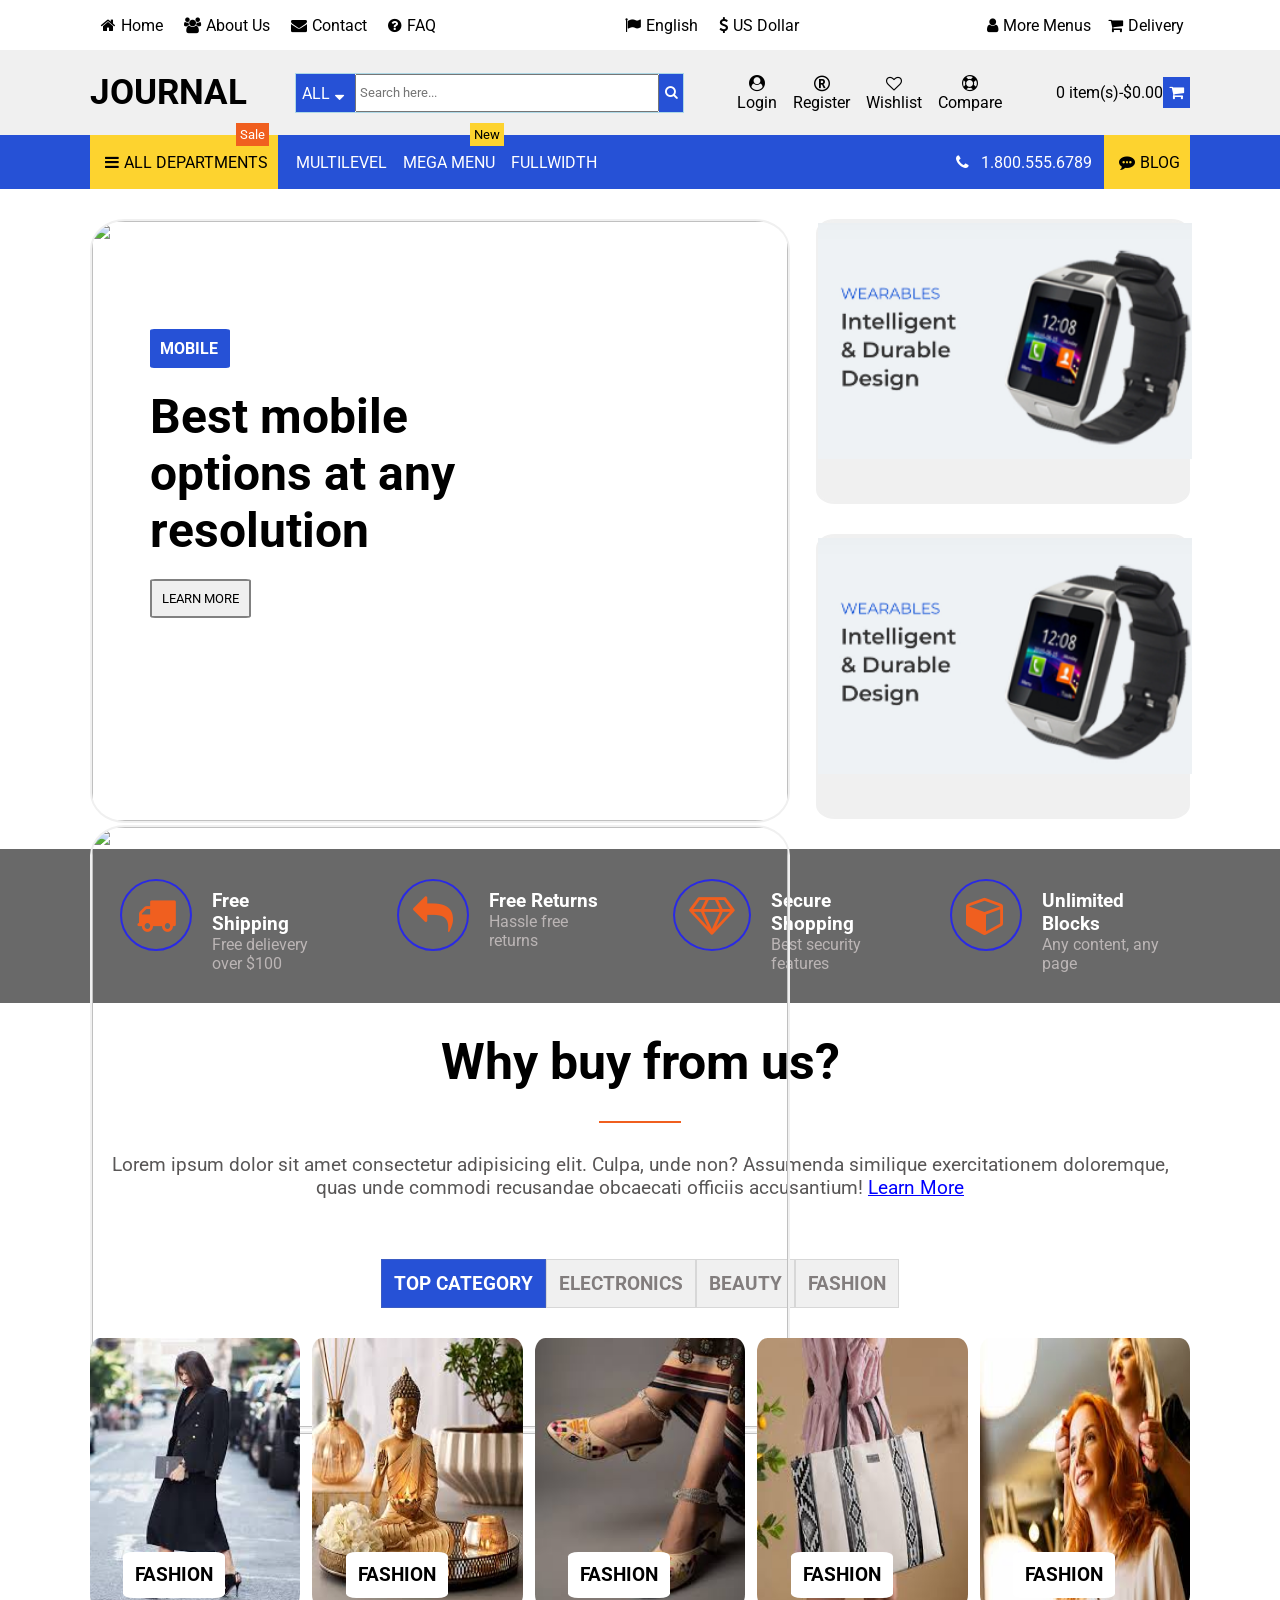
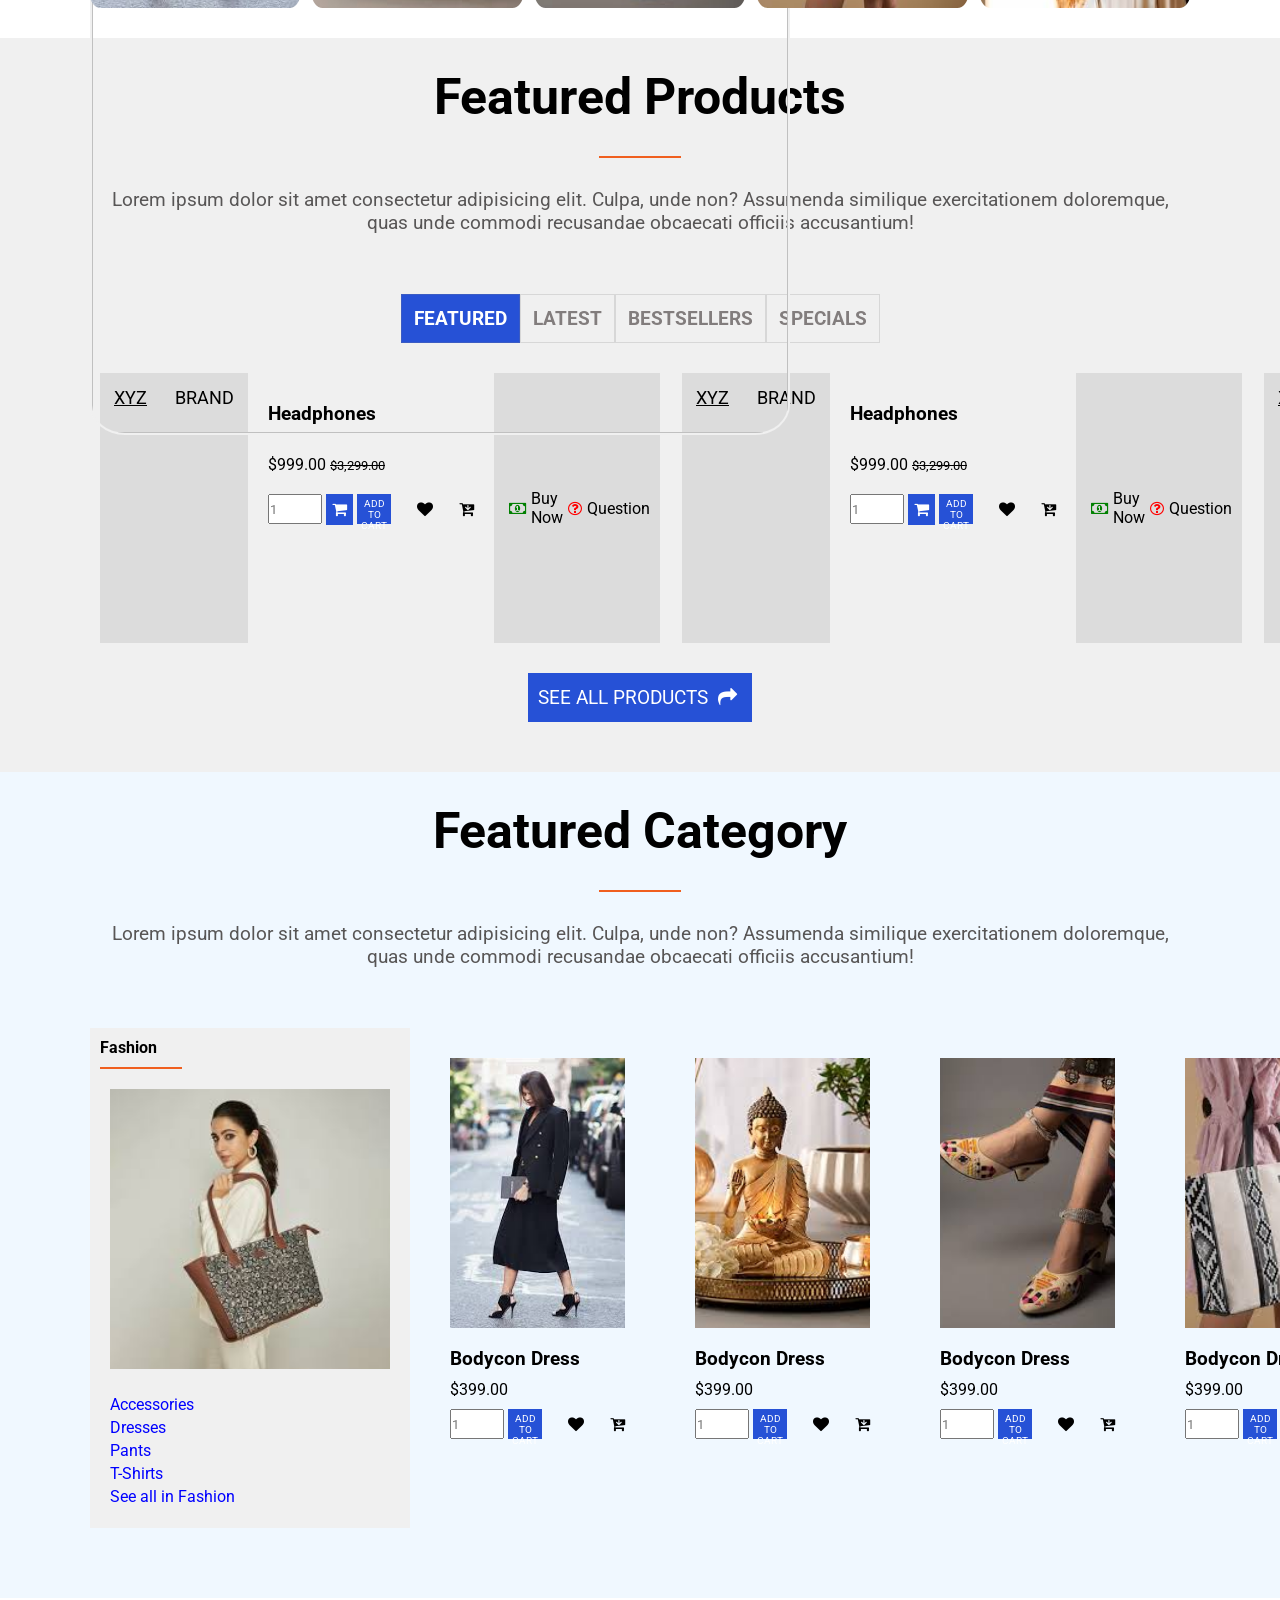
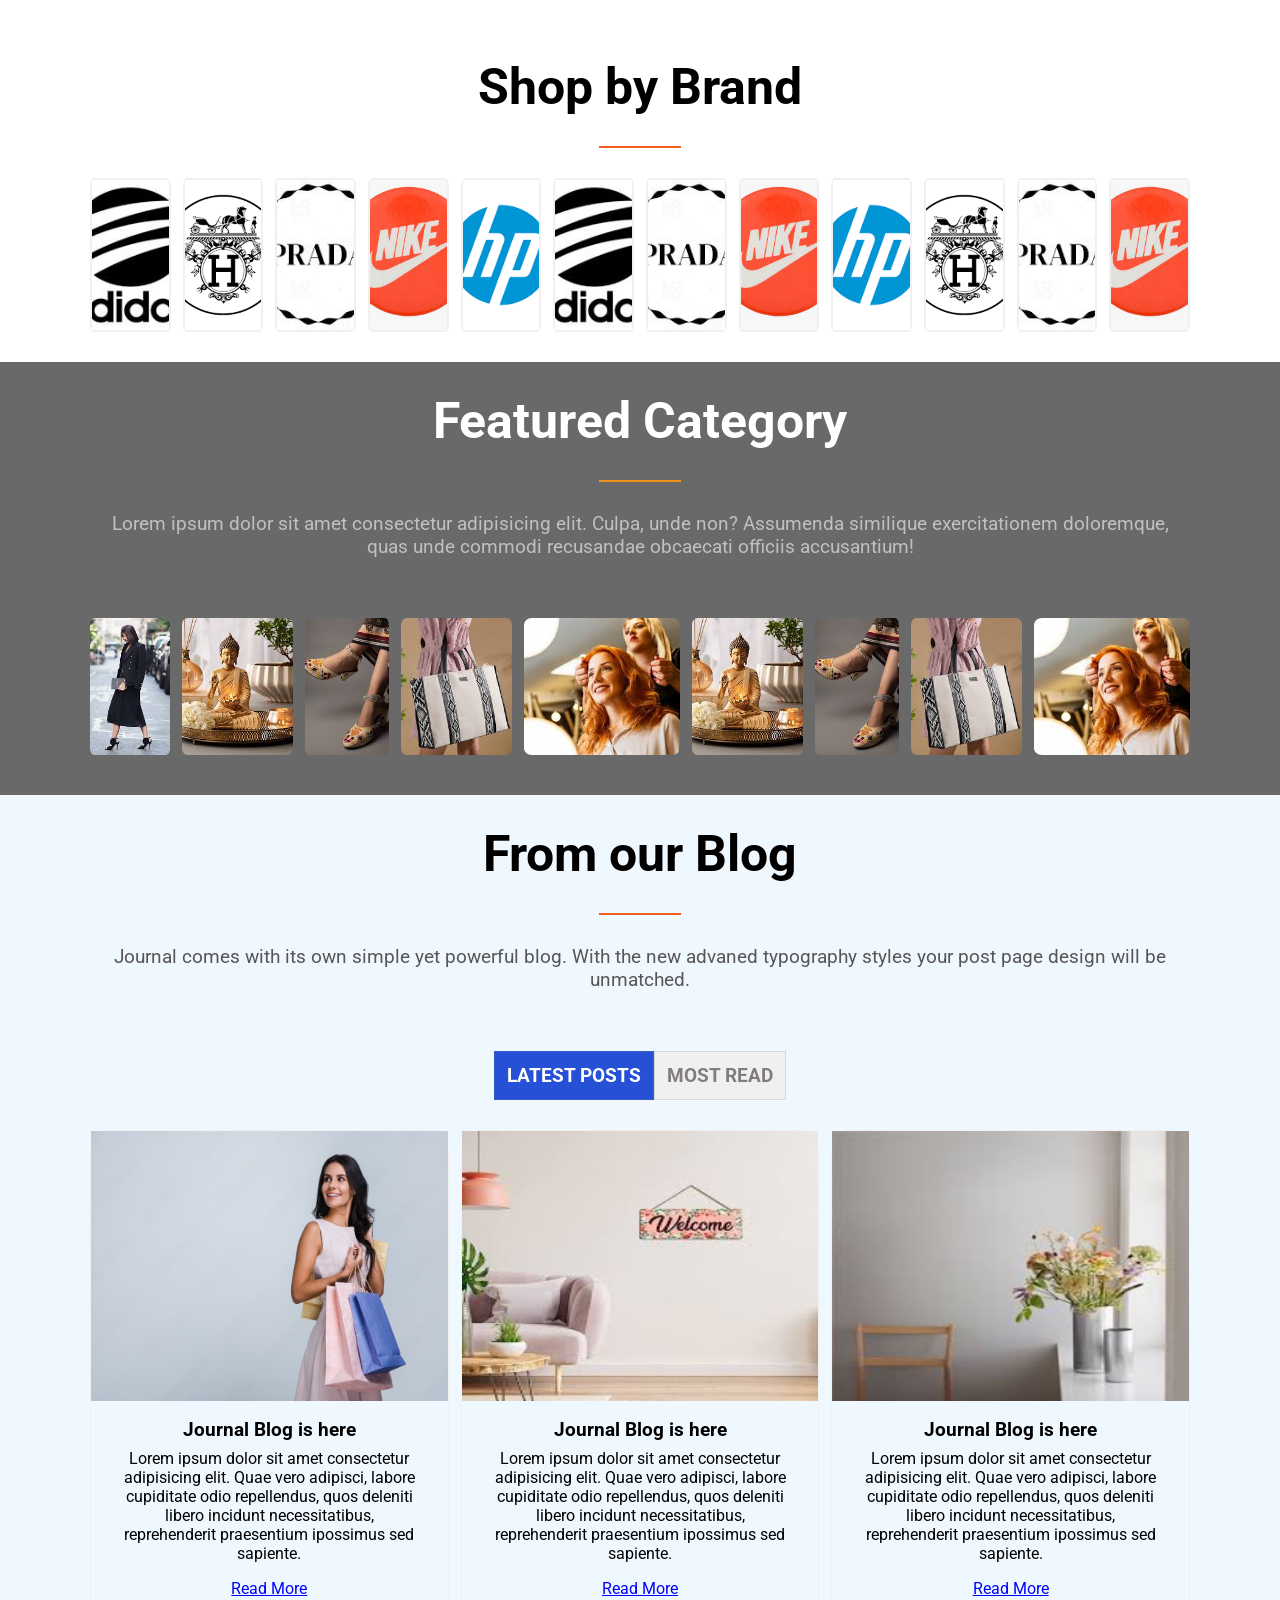
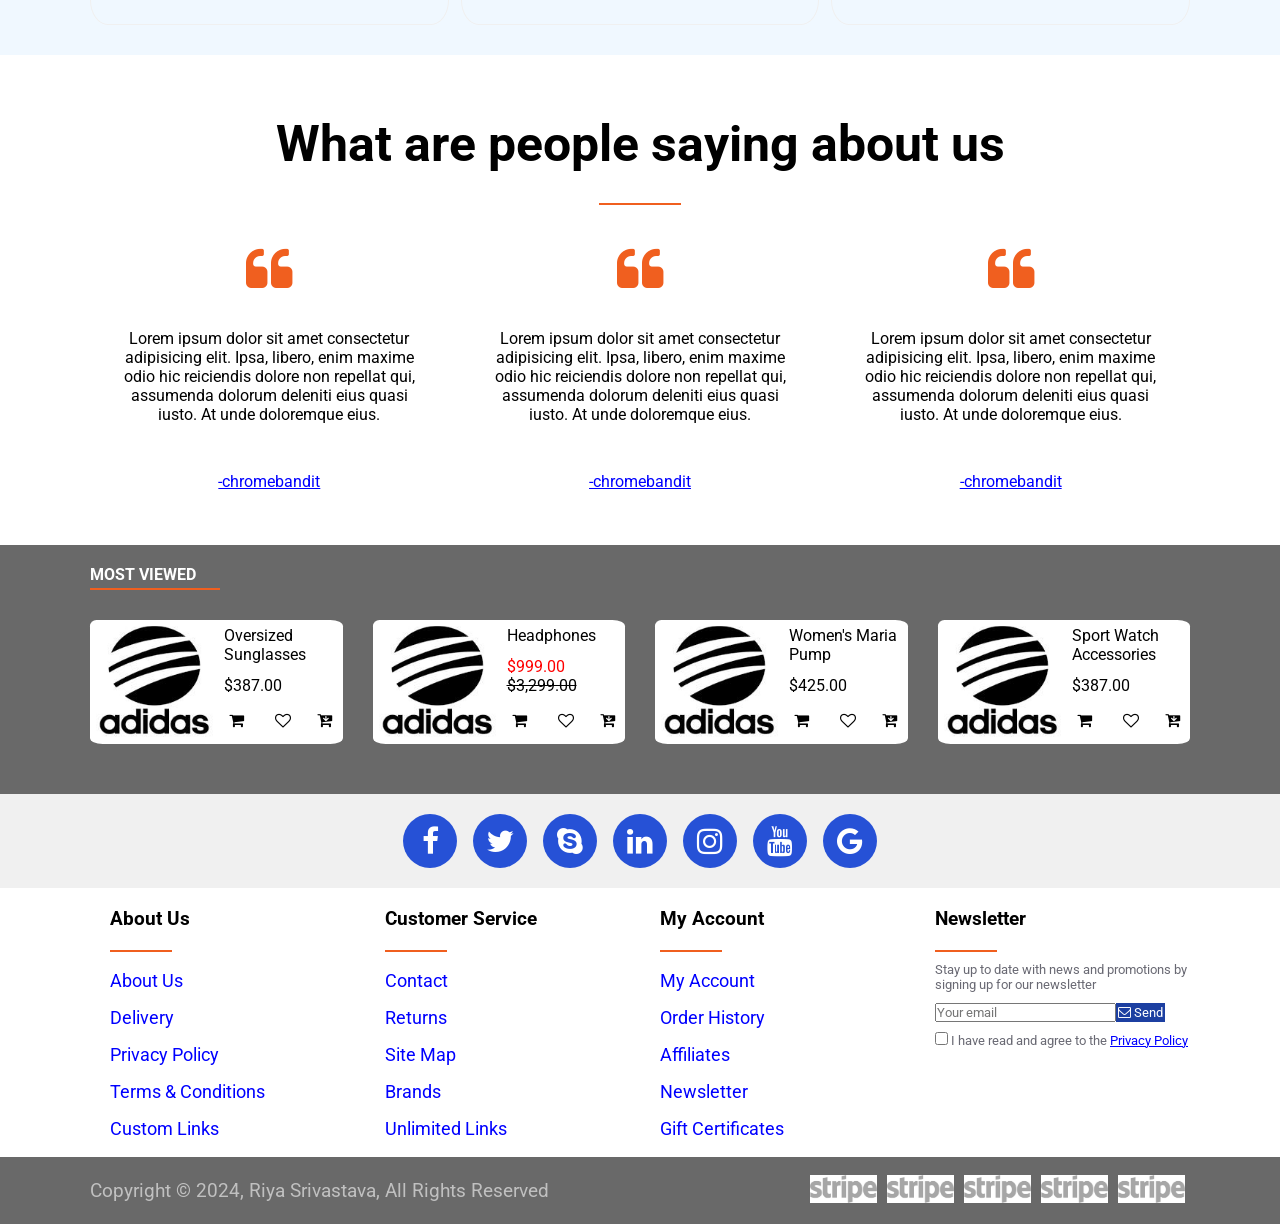
==== Frontend/dashboard/index.html @ 6e6d897d "New Files Added" ====
<!DOCTYPE html>
<html lang="en">

<head>
    <meta charset="UTF-8">
    <meta name="viewport" content="width=device-width, initial-scale=1.0">
    <title>Ecommerce</title>
    <link rel="preconnect" href="https://fonts.googleapis.com">
    <link rel="preconnect" href="https://fonts.gstatic.com" crossorigin>
    <link
        href="https://fonts.googleapis.com/css2?family=Roboto:ital,wght@0,100;0,300;0,400;0,500;0,700;0,900;1,100;1,300;1,400;1,500;1,700;1,900&display=swap"
        rel="stylesheet">
    <link rel="stylesheet" href="./style.css">
    <link rel="stylesheet" href="https://cdnjs.cloudflare.com/ajax/libs/font-awesome/4.7.0/css/font-awesome.min.css">
    <!-- Styling Slick CDN  -->
    <link rel="stylesheet" href="https://cdnjs.cloudflare.com/ajax/libs/slick-carousel/1.9.0/slick-theme.min.css"
        integrity="sha512-17EgCFERpgZKcm0j0fEq1YCJuyAWdz9KUtv1EjVuaOz8pDnh/0nZxmU6BBXwaaxqoi9PQXnRWqlcDB027hgv9A=="
        crossorigin="anonymous" referrerpolicy="no-referrer" />
    <link rel="stylesheet" href="https://cdnjs.cloudflare.com/ajax/libs/slick-carousel/1.9.0/slick.min.css"
        integrity="sha512-yHknP1/AwR+yx26cB1y0cjvQUMvEa2PFzt1c9LlS4pRQ5NOTZFWbhBig+X9G9eYW/8m0/4OXNx8pxJ6z57x0dw=="
        crossorigin="anonymous" referrerpolicy="no-referrer" />
    <!-- jquery CDN FOR SLICK  -->
    <script src="https://ajax.googleapis.com/ajax/libs/jquery/3.7.1/jquery.min.js"></script>
    <script src="https://cdnjs.cloudflare.com/ajax/libs/slick-carousel/1.9.0/slick.min.js"
        integrity="sha512-HGOnQO9+SP1V92SrtZfjqxxtLmVzqZpjFFekvzZVWoiASSQgSr4cw9Kqd2+l8Llp4Gm0G8GIFJ4ddwZilcdb8A=="
        crossorigin="anonymous" referrerpolicy="no-referrer"></script>
</head>

<body>
    <header>
        <div class="top-head">
            <div class="wrapper">
                <div class="alltopHead">
                    <div class="div-setbetween">
                        <div class="hamburger"><i class="fa fa-bars"></i></div>
                        <ul>
                            <li><a href="">
                                    <div class="top-icon"><i class="fa fa-home icon-gap"></i></div>
                                    <div class="text-hide">Home</div>
                                </a>
                            </li>
                            <li>
                                <a href="">
                                    <div class="top-icon"><i class="fa fa-group icon-gap"></i></div>
                                    <div class="text-hide">About Us</div>
                                </a>
                            </li>
                            <li>
                                <a href="">
                                    <div class="top-icon">
                                        <i class="fa fa-envelope icon-gap"></i>
                                    </div>
                                    <div class="text-hide">Contact</div>
                                </a>
                            </li>
                            <li><a href="">
                                    <div class="top-icon"><i class="fa fa-question-circle icon-gap"></i></div>
                                    <div class="text-hide">FAQ</div>
                                </a></li>
                        </ul>
                    </div>
                    <div class="div-setbetween">
                        <ul>
                            <li><i class="fa fa-flag icon-gap"></i>English</li>
                            <li><i class="fa fa-dollar icon-gap"></i>US Dollar</li>
                        </ul>
                    </div>
                    <div class="div-setbetween">
                        <ul>
                            <li>
                               <a href="">
                                <div class="top-icon"><i class="fa fa-user icon-gap"></i></div>
                                <div class="text-hide">More Menus</div>
                               </a>
                            <li>
                               <a href="">
                                <div class="top-icon"><i class="fa fa-shopping-cart icon-gap"></i></div>
                                <div class="text-hide">Delivery</div>
                               </a>
                            </li>
                        </ul>
                        <div class="hamburger"><i class="fa fa-bars"></i></div>
                    </div>
                </div>
            </div>
        </div>
        <div class="mid-head">
            <div class="wrapper">
                <div class="allmidHead">

                    <div class="div-setbetween">
                        <h1>JOURNAL</h1>
                    </div>
                    <div class=" div-setbetween">
                        <div class="search-bar">
                            <span class="bg-primary in-button">ALL<i class="fa fa-sort-down icon-gap"></i></span>
                            <input type="text" placeholder=" Search here...">
                            <button class="bg-primary in-button"><i class="fa fa-search"></i></button>
                        </div>
                    </div>
                    <div class="div-setbetween">
                        <!-- <div class="hamburger"><i class="fa fa-bars"></i> MENUS</div> -->
                        <ul>
                            <li>
                                <div><i class="fa fa-user-circle"></i></div>
                                <div class="text-hide">Login</div>
                            </li>
                            <li>
                                <div><i class="fa fa-registered"></i></div>
                                <div class="text-hide">Register</div>
                            </li>
                            <li>
                                <div><i class="fa fa-heart-o"></i></div>
                                <div class="text-hide">Wishlist</div>
                            </li>
                            <li>
                                <div><i class="fa fa-life-bouy"></i></div>
                                <div class="text-hide">Compare</div>
                            </li>
                        </ul>
                    </div>
                    <div class="div-setbetween">
                        <div class="zero-item">0 item(s)-$0.00</div>
                        <div class="bg-primary"><i class="fa fa-shopping-cart"></i></div>
                    </div>
                </div>
            </div>
        </div>

        <div class="bottom-head">
            <div class="wrapper">
                <div class="allbottomHead">
                    <div class="div-setbetween">
                        <div class="bg-secondary">
                            <span id="department"></span>
                            <i class="fa fa-bars icon-gap"></i> 
                           <div class="text-hide"> ALL DEPARTMENTS</div>

                        </div>
                        <div class="menu-items">
                            <ul>
                                <li class="nav-hide">MULTILEVEL</li>
                                <li class="nav-hide" style="position: relative;">MEGA MENU
                                    <span id="new"></span>
                                </li>
                                <li class="nav-hide">FULLWIDTH</li>
                            </ul>
                        </div>
                    </div>
                    <div class="div-setbetween">
                        <div class="menu-items">
                            <i class="fa fa-phone menu-items"></i>
                            <div class="text-hide" style="color: white;">1.800.555.6789</div>
                        </div>
                        <div class="bg-secondary">
                            <i class="fa fa-commenting icon-gap"></i>
                            <div class="text-hide">BLOG</div>
                        </div>
                    </div>
                </div>

            </div>
        </div>
    </header>

    <!-- HERO SECTION  -->

    <section class="hero-section">
        <div class="wrapper">
            <div class="carousel-part">
                <div class="left-carousel hero-slide">
                    <div class="left-carousel-image"><img src="https://images.pexels.com/photos/316466/pexels-photo-316466.jpeg?auto=compress&cs=tinysrgb&w=1260&h=750&dpr=1" alt="" style="object-position: right;"></div>
                    <div class="left-carousel-image"><img src="https://images.pexels.com/photos/1109543/pexels-photo-1109543.jpeg?auto=compress&cs=tinysrgb&w=1260&h=750&dpr=1" alt=""></div>
                    <div class="left-carousel-image"><img src="https://images.pexels.com/photos/788946/pexels-photo-788946.jpeg?auto=compress&cs=tinysrgb&w=600" alt=""></div>
                  
                </div>
                <div class="wrap-text">
                    <h4>MOBILE</h4>
                    <p>Best mobile options at any resolution</p>
                    <button>LEARN MORE</button>
                </div>
                
                <div class="right">
                    <div class="right-image">
                        <div class="watch"><img src="./images/pic2.png" alt=""></div>
                    </div>
                    <div class="right-image">
                        <div class="watch"><img src="./images/pic2.png" alt=""></div>
                    </div>
                </div>
            </div>
        </div>
    </section>

    <!-- DIVIDER -->
    <section class="hero-divider" style=" background-color: rgb(105, 105, 105);">
        <div class="wrapper">
            <div class="divider-1">
                <div class="d1-items">
                    <div class="d1-logo"><i class="fa fa-truck"></i></div>
                    <div class="d1-text">
                        <p><b>Free Shipping</b></p>
                        <p style="color: rgb(187, 181, 181);">Free delievery over $100</p>
                    </div>
                </div>
                <div class="d1-items">
                    <div class="d1-logo"><i class="fa fa-mail-reply"></i></div>
                    <div class="d1-text">
                        <p><b>Free Returns</b></p>
                        <p style="color: rgb(187, 181, 181);">Hassle free returns</p>
                    </div>
                </div>
                <div class="d1-items">
                    <div class="d1-logo"><i class='fa fa-diamond'></i></div>
                    <div class="d1-text">
                        <p><b>Secure Shopping</b></p>
                        <p style="color: rgb(187, 181, 181);">Best security features</p>
                    </div>
                </div>
                <div class="d1-items">
                    <div class="d1-logo"><i class="fa fa-cube"></i></div>
                    <div class="d1-text">
                        <p><b>Unlimited Blocks</b></p>
                        <p style="color: rgb(187, 181, 181);">Any content, any page</p>
                    </div>
                </div>
            </div>
        </div>
    </section>

    <!-- Third Page -->

    <section>
        <div class="wrapper">
            <div class="third-page">
                <div class="ecom-heading">
                    <h1>Why buy from us?</h1>
                    <hr>
                    <p>Lorem ipsum dolor sit amet consectetur adipisicing elit. Culpa, unde non? Assumenda similique
                        exercitationem doloremque, quas unde commodi recusandae obcaecati officiis accusantium! <a
                            href="">Learn More</a></p>
                </div>

                <div class="items">
                    <div class="bg-primary categories-items">TOP CATEGORY</div>
                    <div class="categories-items">ELECTRONICS</div>
                    <div class="categories-items">BEAUTY</div>
                    <div class="categories-items">FASHION</div>
                </div>

                <div class="slick">
                    <div class="slick-items slider" style="position: relative;">
                        <div class="one" style="position: relative;"><img src="./images/fashion.jpeg" alt="">
                            <span class="slick-tag">
                                <h3>FASHION</h3>
                            </span>
                        </div>
                        <div class="one"><img src="./images/homedecor.jpeg" alt="">
                            <span class="slick-tag">
                                <h3>FASHION</h3>
                            </span>
                        </div>
                        <div class="one"><img src="./images/footwear.jpeg" alt="">
                            <span class="slick-tag">
                                <h3>FASHION</h3>
                            </span>
                        </div>
                        <div class="one"><img src="./images/bags.jpeg" alt="">
                            <span class="slick-tag">
                                <h3>FASHION</h3>
                            </span>
                        </div>
                        <div class="one"><img src="./images/beauty.jpeg" alt="">
                            <span class="slick-tag">
                                <h3>FASHION</h3>
                            </span>
                        </div>
                    </div>

                </div>
            </div>
        </div>
    </section>

    <!-- Fourth Page  -->
    <section class="bg-navigator">
        <div class="wrapper">
            <div class="fourth-page">
                <div class="ecom-heading">
                    <h1>Featured Products</h1>
                    <hr>
                    <p>Lorem ipsum dolor sit amet consectetur adipisicing elit. Culpa, unde non? Assumenda similique
                        exercitationem doloremque, quas unde commodi recusandae obcaecati officiis accusantium!</p>
                </div>
                <div class="items">
                    <div class="bg-primary categories-items">FEATURED</div>
                    <div class="categories-items">LATEST</div>
                    <div class="categories-items">BESTSELLERS</div>
                    <div class="categories-items">SPECIALS</div>
                </div>

                <div class="slick">
                    <div class="slick-items slider">
                        <div class="slick-container">
                            <div class="one">
                                <span id="labels"></span>
                                <span id="hot"></span>
                                <img src="./images/fashion.jpeg" alt="">
                            </div>

                            <div class="p-name">
                                <p style="text-decoration: underline;">XYZ</p>
                                <p>BRAND</p>
                            </div>

                            <div class="p-price">
                                <h3>Headphones</h3>
                                <p>$999.00 <del style="font-size: small;">$3,299.00</del></p>
                                <div class="cart" style="display: flex;">
                                    <div class="add">
                                        <input type="number" placeholder="1">
                                        <div class="hamburger-cart"><i style="color: white;" class="fa fa-shopping-cart"></i></div>
                                        <button>ADD TO CART</button>
                                    </div>
                                    <div class="wishlist">
                                        <a href=""><i class="fa fa-heart icon-gap-2"></i></a>
                                        <a href=""><i class="fa fa-cart-arrow-down"></i></a>
                                    </div>

                                </div>
                            </div>

                            <div class="p-buy">
                                <div class="buy-now"><i style="color: green;" class="fa fa-money icon-gap"></i>
                                    <div class="content-hide">Buy Now</div>
                                </div>
                                <div class="ques" style="display: flex; align-items: center;">
                                    <div class="icon-text"><i style="color: red;"
                                        class="fa fa-question-circle-o icon-gap"></i></div>
                                    <div class="content-hide">Question</div>
                                </div>
                            </div>

                        </div>

                        <div class="slick-container">
                            <div class="one">
                                <span id="labels"></span>
                                <span id="hot"></span>
                                <img src="./images/homedecor.jpeg" alt="">
                            </div>

                            <div class="p-name">
                                <p style="text-decoration: underline;">XYZ</p>
                                <p>BRAND</p>
                            </div>

                            <div class="p-price">
                                <h3>Headphones</h3>
                                <p>$999.00 <del style="font-size: small;">$3,299.00</del></p>
                                <div class="cart" style="display: flex;">
                                    <div class="add">
                                        <input type="number" placeholder="1">
                                        <div class="hamburger-cart"><i style="color: white;" class="fa fa-shopping-cart"></i></div>
                                        <button>ADD TO CART</button>
                                    </div>
                                    <div class="wishlist" style="display: flex;">
                                        <a href=""><i class="fa fa-heart icon-gap-2"></i></a>
                                        <a href=""><i class="fa fa-cart-arrow-down"></i></a>
                                    </div>

                                </div>
                            </div>

                            <div class="p-buy">
                                <div class="buy-now"><i style="color: green;" class="fa fa-money icon-gap"></i>
                                    <div class="content-hide">Buy Now</div>                                
                                </div>
                                <div class="ques"><i style="color: red;"
                                        class="fa fa-question-circle-o icon-gap"></i>
                                    <div class="content-hide">Question</div>
                                    </div>
                            </div>

                        </div>
                        <div class="slick-container">
                            <div class="one">
                                <span id="labels"></span>
                                <span id="hot"></span>
                                <img src="./images/footwear.jpeg" alt="">

                            </div>

                            <div class="p-name">
                                <p style="text-decoration: underline;">XYZ</p>
                                <p>BRAND</p>
                            </div>

                            <div class="p-price">
                                <h3>Headphones</h3>
                                <p>$999.00 <del style="font-size: small;">$3,299.00</del></p>
                                <div class="cart" style="display: flex;">
                                    <div class="add">
                                        <input type="number" placeholder="1">
                                        <div class="hamburger-cart"><i style="color: white;" class="fa fa-shopping-cart"></i></div>
                                        <button>ADD TO CART</button>
                                    </div>
                                    <div class="wishlist" style="display: flex;">
                                        <a href=""><i class="fa fa-heart icon-gap-2"></i></a>
                                        <a href=""><i class="fa fa-cart-arrow-down"></i></a>
                                    </div>

                                </div>
                            </div>

                            <div class="p-buy">
                                <div class="buy-now"><i style="color: green;" class="fa fa-money icon-gap"></i>
                                    <div class="content-hide">Buy Now</div>
                                </div>
                                <div class="ques"><i style="color: red;" class="fa fa-question-circle-o icon-gap"></i>
                                <div class="content-hide">Question</div>
                                </div>
                            </div>
                        </div>
                        <div class="slick-container">
                            <div class="one">
                                <span id="labels"></span>
                                <span id="hot"></span>
                                <img src="./images/bags.jpeg" alt="">

                            </div>

                            <div class="p-name">
                                <p style="text-decoration: underline;">XYZ</p>
                                <p>BRAND</p>
                            </div>

                            <div class="p-price">
                                <h3>Headphones</h3>
                                <p>$999.00 <del style="font-size: small;">$3,299.00</del></p>
                                <div class="cart" style="display: flex;">
                                    <div class="add">
                                        <input type="number" placeholder="1">
                                        <div class="hamburger-cart"><i style="color: white;" class="fa fa-shopping-cart"></i></div>
                                        <button>ADD TO CART</button>
                                    </div>
                                    <div class="wishlist" style="display: flex;">
                                        <a href=""><i class="fa fa-heart icon-gap-2"></i></a>
                                        <a href=""><i class="fa fa-cart-arrow-down"></i></a>
                                    </div>

                                </div>
                            </div>

                            <div class="p-buy">
                                <div class="buy-now"><i style="color: green;" class="fa fa-money icon-gap"></i>
                                    <div class="content-hide">Buy Now</div>
                                </div>
                                <div class="ques"><i style="color: red;"
                                        class="fa fa-question-circle-o icon-gap"></i>
                                    <div class="content-hide">Question</div>
                                    </div>
                            </div>
                        </div>
                        <div class="slick-container">
                            <div class="one">
                                <span id="labels"></span>
                                <span id="hot"></span>
                                <img src="./images/beauty.jpeg" alt="">
                            </div>

                            <div class="p-name">
                                <p style="text-decoration: underline;">XYZ</p>
                                <p>BRAND</p>
                            </div>

                            <div class="p-price">
                                <h3>Headphones</h3>
                                <p>$999.00 <del style="font-size: small;">$3,299.00</del></p>
                                <div class="cart" style="display: flex;">
                                    <div class="add">
                                        <input type="number" placeholder="1">
                                        <div class="hamburger-cart"><i style="color: white;" class="fa fa-shopping-cart"></i></div>
                                        <button>ADD TO CART</button>
                                    </div>
                                    <div class="wishlist" style="display: flex;">
                                        <a href=""><i class="fa fa-heart icon-gap-2"></i></a>
                                        <a href=""><i class="fa fa-cart-arrow-down"></i></a>
                                    </div>

                                </div>
                            </div>

                            <div class="p-buy">
                                <div class="buy-now"><i style="color: green;" class="fa fa-money icon-gap"></i>
                                    <div class="content-hide">Buy Now</div>
                                </div>
                                <div class="ques"><i style="color: red;"
                                        class="fa fa-question-circle-o icon-gap"></i>
                                    <div class="content-hide">Question</div>
                                    </div>
                            </div>
                        </div>
                    </div>
                </div>

                <div class="see-products"><button class="bg-primary in-button">SEE ALL PRODUCTS <i
                            class="fa fa-mail-forward icon-gap"></i></button></div>
            </div>
        </div>
    </section>

    <!-- Fifth Page  -->
    <section style="background-color: aliceblue;">
        <div class="wrapper">
            <div class="fifth-page">
                <div class="ecom-heading">
                    <h1>Featured Category</h1>
                    <hr>
                    <p>Lorem ipsum dolor sit amet consectetur adipisicing elit. Culpa, unde non? Assumenda similique
                        exercitationem doloremque, quas unde commodi recusandae obcaecati officiis accusantium!</p>
                </div>

                <div class="slick" style="padding-bottom: 70px">
                    <div class="fashion-slick">
                        <div class="fashion-left">
                            <div class="f-heading">
                                <h4>Fashion</h4>
                                <hr>
                            </div>
                            <div class="fashion-image"><img src="./images/bags1.jpeg" alt=""></div>
                            <ul>
                                <li>Accessories</li>
                                <li>Dresses</li>
                                <li>Pants</li>
                                <li>T-Shirts</li>
                                <li>See all in Fashion</li>
                            </ul>
                        </div>

                        <div class="fashion-items fashion-slider">

                            <div class="one-3">
                                <div class="img"><img src="./images/fashion.jpeg" alt=""></div>
                                <h3>Bodycon Dress</h3>
                                <p>$399.00</p>
                                <!-- <hr> -->
                                <div class="cart" style="padding: 10px;">
                                    <div class="add">
                                        <input type="number" placeholder="1">
                                        <button>ADD TO CART</button>
                                    </div>
                                    <div class="wishlist" style="display: flex;">
                                        <a href=""><i class="fa fa-heart icon-gap-2"></i></a>
                                        <a href=""><i class="fa fa-cart-arrow-down"></i></a>
                                    </div>
                                </div>
                            </div>

                            <div class="one-3">
                                <div class="img"><img src="./images/homedecor.jpeg" alt=""></div>
                                <h3>Bodycon Dress</h3>
                                <p>$399.00</p>
                                <!-- <hr> -->
                                <div class="cart" style="padding: 10px;">
                                    <div class="add">
                                        <input type="number" placeholder="1">
                                        <button>ADD TO CART</button>
                                    </div>
                                    <div class="wishlist" style="display: flex;">
                                        <a href=""><i class="fa fa-heart icon-gap-2"></i></a>
                                        <a href=""><i class="fa fa-cart-arrow-down"></i></a>
                                    </div>
                                </div>
                            </div>
                            <div class="one-3">
                                <div class="img"><img src="./images/footwear.jpeg" alt=""></div>
                                <h3>Bodycon Dress</h3>
                                <p>$399.00</p>
                                <!-- <hr> -->
                                <div class="cart" style="padding: 10px;">
                                    <div class="add">
                                        <input type="number" placeholder="1">
                                        <button>ADD TO CART</button>
                                    </div>
                                    <div class="wishlist" style="display: flex;">
                                        <a href=""><i class="fa fa-heart icon-gap-2"></i></a>
                                        <a href=""><i class="fa fa-cart-arrow-down"></i></a>
                                    </div>
                                </div>
                            </div>
                            <div class="one-3">
                                <div class="img"><img src="./images/bags.jpeg" alt=""></div>
                                <h3>Bodycon Dress</h3>
                                <p>$399.00</p>
                                <!-- <hr> -->
                                <div class="cart" style="padding: 10px;">
                                    <div class="add">
                                        <input type="number" placeholder="1">
                                        <button>ADD TO CART</button>
                                    </div>
                                    <div class="wishlist" style="display: flex;">
                                        <a href=""><i class="fa fa-heart icon-gap-2"></i></a>
                                        <a href=""><i class="fa fa-cart-arrow-down"></i></a>
                                    </div>
                                </div>
                            </div>
                            <div class="one-3">
                                <div class="img"><img src="./images/beauty.jpeg" alt=""></div>
                                <h3>Bodycon Dress</h3>
                                <p>$399.00</p>
                                <!-- <hr> -->
                                <div class="cart" style="padding: 10px;">
                                    <div class="add">
                                        <input type="number" placeholder="1">
                                        <button>ADD TO CART</button>
                                    </div>
                                    <div class="wishlist" style="display: flex;">
                                        <a href=""><i class="fa fa-heart icon-gap-2"></i></a>
                                        <a href=""><i class="fa fa-cart-arrow-down"></i></a>
                                    </div>
                                </div>
                            </div>
                            <div class="one-3">
                                <div class="img"><img src="./images/beauty.jpeg" alt=""></div>
                                <h3>Bodycon Dress</h3>
                                <p>$399.00</p>
                                <!-- <hr> -->
                                <div class="cart" style="padding: 10px;">
                                    <div class="add">
                                        <input type="number" placeholder="1">
                                        <button>ADD TO CART</button>
                                    </div>
                                    <div class="wishlist" style="display: flex;">
                                        <a href=""><i class="fa fa-heart icon-gap-2"></i></a>
                                        <a href=""><i class="fa fa-cart-arrow-down"></i></a>
                                    </div>
                                </div>
                            </div>
                        </div>
                    </div>
                </div>
            </div>

        </div>
        </div>
    </section>
    <!-- sixth page  -->
    <section>
        <div class="wrapper">
            <div class="sixth-page">
                <div class="ecom-heading">
                    <h1>Shop by Brand</h1>
                    <hr>
                </div>
                <!-- SLICK  -->
                <div class="slick">
                    <div class="slick-items brand-slide">
                        <div class="brand"><img src="./images/adidas.jpeg" alt=""></div>
                        <div class="brand"><img src="./images/hermes.png" alt=""></div>
                        <div class="brand"><img src="./images/prada.jpeg" alt=""></div>
                        <div class="brand"><img src="./images/nike.jpeg" alt=""></div>
                        <div class="brand"><img src="./images/hp.png" alt=""></div>
                        <div class="brand"><img src="./images/adidas.jpeg" alt=""></div>
                        <div class="brand"><img src="./images/prada.jpeg" alt=""></div>
                        <div class="brand"><img src="./images/nike.jpeg" alt=""></div>
                        <div class="brand"><img src="./images/hp.png" alt=""></div>
                        <div class="brand"><img src="./images/hermes.png" alt=""></div>
                        <div class="brand"><img src="./images/prada.jpeg" alt=""></div>
                        <div class="brand"><img src="./images/nike.jpeg" alt=""></div>
                    </div>
                </div>

            </div>
        </div>
    </section>

    <!-- Seventh Page  -->

    <section class="seventh-page" style="background-color: rgb(105, 105, 105);">
        <div class="wrapper">
            <div class="divider-2">
                <h1>Featured Category</h1>
                <hr>
                <p>Lorem ipsum dolor sit amet consectetur adipisicing elit. Culpa, unde non? Assumenda similique
                    exercitationem doloremque, quas unde commodi recusandae obcaecati officiis accusantium!</p>
            </div>
            <div class="slick" style="margin-bottom: 0px;">
                <div class="slick-items" style="padding-bottom: 40px;">
                    <div class="two"><img src="./images/fashion.jpeg" alt=""></div>
                    <div class="two"><img src="./images/homedecor.jpeg" alt=""></div>
                    <div class="two"><img src="./images/footwear.jpeg" alt=""></div>
                    <div class="two"><img src="./images/bags.jpeg" alt=""></div>
                    <div class="two"><img src="./images/beauty.jpeg" alt=""></div>
                    <div class="two"><img src="./images/homedecor.jpeg" alt=""></div>
                    <div class="two"><img src="./images/footwear.jpeg" alt=""></div>
                    <div class="two"><img src="./images/bags.jpeg" alt=""></div>
                    <div class="two"><img src="./images/beauty.jpeg" alt=""></div>
                </div>
            </div>
        </div>
    </section>

    <!-- Eight Page  -->
    <section style="background-color: aliceblue;">
        <div class="wrapper">
            <div class="eight-page">
                <div class="ecom-heading">
                    <h1>From our Blog</h1>
                    <hr>
                    <p>Journal comes with its own simple yet powerful blog. With the new advaned typography styles your
                        post page design will be unmatched.</p>
                </div>
                <div class="items">
                    <div class="bg-primary categories-items">LATEST POSTS</div>
                    <div class="categories-items">MOST READ</div>
                </div>
                <div class="slick">
                    <div class="slick-items" style="margin-bottom: 30px;">
                        <div class="three">
                            <div class="slick-image"><img src="./images/fashion5.jpg" alt=""></div>
                            <div class="slick-text">
                                <h3>Journal Blog is here</h3>
                                <p>Lorem ipsum dolor sit amet consectetur adipisicing elit. Quae vero adipisci, labore
                                    cupiditate odio repellendus, quos deleniti libero incidunt necessitatibus,
                                    reprehenderit praesentium ipossimus sed sapiente.</p>
                                    <p><a href="" style="color: blue;">Read More</a></p>
                            </div>
                        </div>
                        <div class="three">
                            <div class="slick-image"><img src="./images/homedecor2.jpeg" alt=""></div>
                            <div class="slick-text">
                                <h3>Journal Blog is here</h3>
                                <p>Lorem ipsum dolor sit amet consectetur adipisicing elit. Quae vero adipisci, labore
                                    cupiditate odio repellendus, quos deleniti libero incidunt necessitatibus,
                                    reprehenderit praesentium ipossimus sed sapiente.</p>
                                    <p><a href="" style="color: blue;">Read More</a></p>

                            </div>
                        </div>

                        <div class="three">
                            <div class="slick-image"><img src="./images/homedecors.jpeg" alt=""></div>
                            <div class="slick-text">
                                <h3>Journal Blog is here</h3>
                                <p>Lorem ipsum dolor sit amet consectetur adipisicing elit. Quae vero adipisci, labore
                                    cupiditate odio repellendus, quos deleniti libero incidunt necessitatibus,
                                    reprehenderit praesentium ipossimus sed sapiente.</p>
                                    <p><a href="" style="color: blue;">Read More</a></p>

                            </div>
                        </div>
                    </div>
                </div>
            </div>
        </div>
    </section>

    <!-- Ninth Page  -->
    <section>
        <div class="wrapper">
            <div class="ninth-page">
                <div class="ecom-heading">
                    <h1>What are people saying about us</h1>
                    <hr>
                </div>
                <div class="slick">
                    <div class="slick-items">
                        <div class="four">
                            <h1><i class="fa fa-quote-left"></i></h1>
                            <p>Lorem ipsum dolor sit amet consectetur adipisicing elit. Ipsa, libero, enim maxime odio
                                hic reiciendis dolore non repellat qui, assumenda dolorum deleniti eius quasi iusto. At
                                unde doloremque eius.</p>
                                <p style="text-align: center;"><a href="" style="color: blue;">-chromebandit</a></p>
                        </div>
                        <div class="four">
                            <h1><i class="fa fa-quote-left"></i></h1>
                            <p>Lorem ipsum dolor sit amet consectetur adipisicing elit. Ipsa, libero, enim maxime odio
                                hic reiciendis dolore non repellat qui, assumenda dolorum deleniti eius quasi iusto. At
                                unde doloremque eius.</p>
                            <p style="text-align: center;"><a href="" style="color: blue;">-chromebandit</a></p>
                        </div>
                        <div class="four">
                            <h1><i class="fa fa-quote-left"></i></h1>
                            <p>Lorem ipsum dolor sit amet consectetur adipisicing elit. Ipsa, libero, enim maxime odio
                                hic reiciendis dolore non repellat qui, assumenda dolorum deleniti eius quasi iusto. At
                                unde doloremque eius.</p>
                                <p style="text-align: center;"><a href="" style="color: blue;">-chromebandit</a></p>
                        </div>

                    </div>
                </div>
            </div>

        </div>
    </section>

    <!-- DIVIDER-3 -->

    <section class="adidas-divider" style=" background-color: rgb(105, 105, 105);">
        <div class="wrapper">
            <div class="divider-3">
                <div class="ecom-heading-1">
                    <h4>MOST VIEWED</h4>
                    <hr>
                </div>

                <div class="slick">
                    <div class="slick-divider-items">
                        <div class="five">
                            <div class="slick-image">
                                <img src="./images/adidas.jpeg" alt="">
                            </div>
                            <div class="price-tag">
                                <p>Oversized Sunglasses</p>
                                <p>$387.00</p>
                                <p class="icon-hide"><i class="fa fa-shopping-cart icon-gap"></i><i
                                        class="fa fa-heart-o icon-gap-2"></i><i class="fa fa-cart-arrow-down"></i></p>
                            </div>
                        </div>
                        <div class="five">
                            <div class="slick-image">
                                <img src="./images/adidas.jpeg" alt="">
                            </div>
                            <div class="price-tag">
                                <p>Headphones</p>
                                <p style="color: red;">$999.00 <del>$3,299.00</del></p>
                                <p class="icon-hide"><i class="fa fa-shopping-cart icon-gap"></i><i
                                        class="fa fa-heart-o icon-gap-2"></i><i class="fa fa-cart-arrow-down"></i></p>

                            </div>

                        </div>
                        <div class="five">
                            <div class="slick-image">
                                <img src="./images/adidas.jpeg" alt="">
                            </div>
                            <div class="price-tag">
                                <p>Women's Maria Pump</p>
                                <p>$425.00</p>
                                <p class="icon-hide"><i class="fa fa-shopping-cart icon-gap"></i><i
                                        class="fa fa-heart-o icon-gap-2"></i><i class="fa fa-cart-arrow-down"></i></p>

                            </div>
                        </div>
                        <div class="five">
                            <div class="slick-image">
                                <img src="./images/adidas.jpeg" alt="">
                            </div>
                            <div class="price-tag">
                                <p>Sport Watch Accessories</p>
                                <p>$387.00</p>
                                <p class="icon-hide"><i class="fa fa-shopping-cart icon-gap"></i><i
                                        class="fa fa-heart-o icon-gap-2"></i><i class="fa fa-cart-arrow-down"></i></p>

                            </div>
                        </div>
                    </div>
                </div>
            </div>
        </div>
    </section>
    <!-- Tenth Page : BUTTONS-->

    <section style="background-color:  rgb(240,240,240);;">
        <div class="wrapper">
            <div class="circle-buttons">
                <ul>
                    <li><i class="fa fa-facebook"></i></li>
                    <li><i class="fa fa-twitter"></i></li>
                    <li><i class="fa fa-skype"></i></li>
                    <li><i class="fa fa-linkedin"></i></li>
                    <li><i class="fa fa-instagram"></i></li>
                    <li><i class="fa fa-youtube"></i></li>
                    <li><i class="fa fa-google"></i></li>
                </ul>
            </div>
        </div>
    </section>

    <!-- Footer-Head Page -->
    <section>
        <div class="wrapper">
            <div class="footer-head">
                <div class="about-us">
                    <h3>About Us</h3>
                    <hr>
                    <ul>
                        <li><a href="">About Us</a></li>
                        <li><a href="">Delivery</a></li>
                        <li><a href="">Privacy Policy</a></li>
                        <li><a href="">Terms & Conditions</a></li>
                        <li><a href="">Custom Links</a></li>
                    </ul>
                </div>
                <div class="about-us">
                    <h3>Customer Service</h3>
                    <hr>
                    <ul>
                        <li><a href="">Contact</a></li>
                        <li><a href="">Returns</a></li>
                        <li><a href="">Site Map</a></li>
                        <li><a href="">Brands</a></li>
                        <li><a href="">Unlimited Links</a></li>
                    </ul>
                </div>
                <div class="about-us">
                    <h3>My Account</h3>
                    <hr>
                    <ul>
                        <li><a href="">My Account</a></li>
                        <li><a href="">Order History</a></li>
                        <li><a href="">Affiliates</a></li>
                        <li><a href="">Newsletter</a></li>
                        <li><a href="">Gift Certificates</a></li>
                    </ul>
                </div>
                <div class="about-us">
                    <h3>Newsletter</h3>
                    <hr>
                    <div class="stay">Stay up to date with news and promotions by signing up for our newsletter</div>
                    <div class="your-email">
                        <div class="type">
                        <input type="text" placeholder="Your email">
                        </div>
                        <div><button><i class="fa fa-envelope-o" style="color: white;"></i> Send</button></div>

                    </div>
                    <div class="stay"><input type="checkbox"> I have read and agree to the <a href="">Privacy Policy</a>
                    </div>
                </div>
            </div>
        </div>
    </section>
    <!-- Footer-Bottom  -->
    <section style=" background-color: rgb(105, 105, 105);">
        <div class="wrapper">
            <div class="footer-bottom">
                
                <div class="copyright">Copyright &copy 2024, Riya Srivastava, All Rights Reserved</div>
                <div class="payment">
                    <div class="pay-images">
                        <img style="margin-inline: 5px;" src="./images/stripe.png" alt="">
                        <img style="margin-inline: 5px;" src="./images/stripe.png" alt="">
                        <img style="margin-inline: 5px;" src="./images/stripe.png" alt="">
                        <img style="margin-inline: 5px;" src="./images/stripe.png" alt="">
                        <img style="margin-inline: 5px;" src="./images/stripe.png" alt="">
                    </div>
                </div>
            </div>
        </div>
    </section>
    <!-- SLICK SLIDER JS  -->
    <script type="text/javascript" src="main.js">
    </script>

</body>

</html>
---- Frontend/dashboard/style.css ----
* {
  font-family: "Roboto", sans-serif;
  margin: 0;
  padding: 0;
  color: black;
  ul {
    list-style: none;
  }
}
.wrapper {
  max-width: 1398px;
  margin: auto;
}

/* 1st Breakpoint  */

@media screen and (max-width: 1530px) {
  .wrapper {
    max-width: 1100px;
  }
  .hero-section .wrapper .carousel-part .wrap-text{
    left: 60px;
    top: 140px;
}  
  .hero-section .wrapper .carousel-part .wrap-text p {
    width: 430px;
}  
  .cart .add button {
    font-size: x-small;
  }

  .wrapper .third-page .slick .slick-items .one .slick-tag h3 {
    right: 75px;
  }

  /* Divider-3  */
  .slick .slick-divider-items .five {
    background-color: white;
    display: flex;
    border-radius: 5%;
    width: 260px;
  }
  .slick .slick-divider-items .five .slick-image img{
    width: 128px;
  }
  /* .slick .slick-divider-items .five .slick-image img{
    width: 100%;
  } */

/* Fifth PAge  */

.fifth-page .slick .fashion-slick .fashion-left{
    width:30%;

}
.fifth-page .slick .fashion-slick .fashion-items{
    width:70%;

}
.adidas-divider .wrapper .divider-3 .slick{
    width: 1100px;
  }
}

/* 2nd Breakpoint  */

@media screen and (max-width: 1199px) {
  .wrapper {
    max-width: 820px;
  }
  .divider-1 {
    /* gap: 20px; */
    flex-wrap: wrap;
  }

  /* Navigation  */

  .text-hide {
    display: none;
  }
  .allmidHead .div-setbetween ul li .text-hide {
    display: none;
  }
  .zero-item {
    display: none;
  }

  /* Hero Page */

  .hero-section .wrapper .carousel-part {
    height: 500px;
    gap:10px;
  }
  .left-carousel .left-carousel-image{
    height: 500px;
  }
  .right-image .watch img {
 height: 150px;
  }

  /* Fifth PAge  */

.fifth-page .slick .fashion-slick .fashion-left{
    width:35%;

}
.fifth-page .slick .fashion-slick .fashion-items{
    width:65%;

}

  /* Seventh Page -- No */

  .seventh-page .wrapper .slick .slick-items .two {
    width: 30%;
  }
  .seventh-page .wrapper .slick .slick-items {
    flex-wrap: wrap;
    gap: 30px;
  }

  /* EIght Page  */

  .eight-page .slick.slick-items .three .slick-text .text-hide {
    display: none;
  }

  /* NInth PAge  */

  .ninth-page .slick .slick-items .four .text-hide {
    display: none;
  }
  .adidas-divider .wrapper .divider-3 .slick{
    width: 820px;
  }
  .slick .slick-divider-items {
    flex-wrap: wrap;
    gap: 20px;
  }

.slick .slick-divider-items .five .slick-image img {
        width: 160px;
    }


  .about-us .your-email {
    flex-direction: column;
  }
  .footer-bottom{
    width: 820px;
  }
  .wrapper .footer-bottom .copyright {
    font-size: medium;
    width: 60%;
}

.wrapper .footer-bottom .payment {
    width: 40%;
}
.wrapper .footer-head .about-us .your-email button {
    padding: 4px;
    margin-top: 10px;
    font-size: small; 
}
}

/* 3rd Breakpoint  */
@media screen and (max-width: 928px) {
  .wrapper {
    max-width: 500px;
  }

  /* Top Head  */

  .alltopHead .div-setbetween:first-child ul,
  .div-setbetween:last-child ul {
    display: none;
  }
  .div-setbetween .hamburger {
    display: block;
  }
  .div-setbetween ul li a .hamburger {
    display: block;
  }

  /* mid head  */

  .allmidHead .div-setbetween .search-bar {
    display: none;
  }
  .allmidHead .div-setbetween ul {
    display: none;
  }

  /* Hero Section  */

  .carousel-part {
    flex-direction: column;
  }
  .carousel-part .right {
    display: none;
  }
  .carousel-part .left-carousel {
    width: 100%;
  }
  .carousel-part .left-carousel .wrap-text p {
    display: none;
  }

  .hero-divider .wrapper .divider-1{
    flex-wrap: wrap;
    padding: 20px !important;
    text-align: center;
    gap: 20px !important;
  }
  .hero-divider .wrapper .divider-1 .d1-items .d1-text{ 
    text-align: left;
  }
  /* Third page  */
.wrapper .items{
    font-size: medium;
}
  .wrapper .third-page .slick{
    justify-content: center;
  }
  .wrapper .third-page .slick .slick-items{
    width: 400px;
  }
  .wrapper .third-page .slick .slick-items .one .slick-tag h3 {
    right: 130px;
  }


  /* Fourth Page  */
  .wrapper .fourth-page .slick{
    justify-content: center;
  }
  .wrapper .fourth-page .slick .slick-items{
    width:400px;
  }
  
  .slick-container .p-buy .buy-now .content-hide {
    display: none;
  }
  .slick-container .p-buy .ques .content-hide {
    display: none;
  }
    /* Fifth PAge  */

.fifth-page .slick .fashion-slick .fashion-left{
    width:45%;

}
.fifth-page .slick .fashion-slick .fashion-items{
    width:55%;

}
/* Sixth Page  */
.wrapper .sixth-page .slick .slick-items .brand{
    height: 280px;
}

  /* Eight Page  */

  .eight-page .slick .slick-items{
    flex-wrap: wrap;
  }

/* NInth PAge  */
.wrapper .ninth-page .slick .slick-items{
    flex-direction: column;
}
/* Divider 3  */
  .adidas-divider .wrapper .divider-3 .slick{
    width: 100%;
    justify-content: center;
  }
  .adidas-divider .wrapper .divider-3 .slick .slick-divider-items{
    width: 300px;
    justify-content: center;
  }

  /* Footer Head  */

  .wrapper .footer-head {
    flex-direction: column;
    padding: 30px;
  }
  .wrapper .footer-head .about-us {
    width: unset;
  }
  .wrapper .footer-head .about-us .your-email {
    flex-direction: column;
  }
  .wrapper .footer-head .about-us .your-email .type input{
    width: 250px;
    height: 30px;
  }

  .footer-bottom{
    width: 500px;
    flex-direction: column;
  }

  .wrapper .footer-bottom .copyright {
    width: 100%;
    text-align: center;
}

.wrapper .footer-bottom .payment {
    width: 100%;
}
.wrapper .footer-bottom .payment .pay-images {
    justify-content: center;
    padding-bottom: 10px;
}
}

  /* Fourth Breakpoint -- Mobile Responsive   */
 
  @media screen and (max-width: 576px) {
    .wrapper {
     max-width: 450px;   
    }
    .bottom-head .wrapper .allbottomHead .div-setbetween .menu-items ul .nav-hide{
        display: none;
    }
    .hero-section .wrapper .carousel-part .wrap-text p {
      width: 305px;
  }
    .wrapper .ecom-heading h1{
        font-size: xx-large;
    }
    .seventh-page .wrapper .divider-2 h1{
        font-size: xx-large;
    }
    .wrapper .circle-buttons ul {
        gap: 10px;
    }
    .wrapper .items {
      font-size: 14px;
  }
    .footer-bottom {
      width: 100%;
  }
  .wrapper .footer-bottom .copyright {
    font-size: smaller;
}

  }

:root {
  --bg-primary: rgb(38, 81, 214);
  --bg-secondary: rgb(253, 211, 47);
  --bg-navigator: rgb(240, 240, 240);
  --use-orange: #f05f1f;
}
.bg-primary {
  background-color: var(--bg-primary);
  border: none;
}
.bg-navigator {
  background-color: var(--bg-navigator);
}
.icon-gap {
  /* .div-setbetween ul li i */
  padding: 5px;
}
.div-setbetween {
  display: flex;
  align-items: center;
  justify-content: space-between;
}
/* Hamburger  */

.hamburger {
  display: none;
}

/* Common Ecom-Heading */

.ecom-heading h1 {
  padding: 30px;
  font-size: 50px;
  text-align: center;
}
.ecom-heading hr {
  border: 1px solid #f05f1f;
  width: 80px;
  margin: auto;
}
.ecom-heading p {
  text-align: center;
  color: rgb(88, 86, 86);
  font-size: larger;
  margin: 30px 0px 60px 0px;
}
.ecom-heading p a {
  color: blue;
  cursor: pointer;
}

/* SLICK-ITEMS */

.slick {
  display: flex;
  width: auto;
  margin: 30px 0px;
}
.slick .slick-items {
  display: flex;
  gap: 12px;
  width: 100%;
}
.slick .slick-items .one {
  width: 100%;
  flex-grow: 1;
  height: 270px;
  position: relative;
  overflow: hidden;
}
.slick .slick-items .one img {
  width: 100%;
  height: 100%;
  border-radius: 5%;
}
/* Slider CSS CHanges*/

.slick-slide {
  padding-right: 24px;
}

/* Top-Head */

.alltopHead {
  display: flex;
  justify-content: space-between;
}
.alltopHead .div-setbetween {
  padding: 12px 0px;
  display: flex;
}
.alltopHead .div-setbetween ul {
  text-align: center;
}
.alltopHead .div-setbetween ul li {
  display: inline-block;
  margin-inline: 6px;
}
.alltopHead .div-setbetween ul li a {
  text-decoration: none;
  display: flex;
  align-items: center;
}
.alltopHead .div-setbetween ul li a:hover {
  cursor: pointer;
  color: blue;
}

/* Mid-Head */

.mid-head {
  background-color: var(--bg-navigator);
}
.mid-head .div-setbetween h1 {
  font-weight: bold;
  font-size: 35px;
}
.wrapper .search-bar {
  border: 1px solid lightblue;
  margin: 0px;
  display: flex;
}
.mid-head .wrapper .allmidHead .search-bar .in-button {
  padding: 4px;
  color: white;
  i {
    color: white;
  }
}
.mid-head .wrapper .allmidHead .search-bar input {
  width: 300px;
  height: 34px;
}

.allmidHead {
  display: flex;
  justify-content: space-between;
  align-items: center;
}
.allmidHead .div-setbetween {
  padding: 22px 0px;
  display: flex;
  align-items: center;
}
.allmidHead .div-setbetween ul {
  text-align: center;
}
.allmidHead .div-setbetween ul li {
  display: inline-block;
  margin-inline: 6px;
  text-decoration: none;
}
.mid-head .wrapper .allmidHead .div-setbetween .bg-primary {
  padding: 6px;
  i {
    color: white;
  }
}

/* bottom head */
.bottom-head {
  background-color: var(--bg-primary);
}
.allbottomHead .div-setbetween .menu-items {
  padding: 12px;
  color: white;
  display: flex;
  align-items: center;
}
.allbottomHead .div-setbetween .menu-items ul li {
  color: white;
}
.allbottomHead {
  display: flex;
  justify-content: space-between;
  align-items: center;
  height: 54px;
}
.allbottomHead .div-setbetween {
  padding: 12px 0px;
  display: flex;
  align-items: center;
}
#department:after {
  content: "Sale";
  padding: 4px;
  font-size: small;
  width: fit-content;
  background-color: var(--use-orange);
  color: white;
  position: absolute;
  top: -12px;
  right: 9px;
}
.allbottomHead .div-setbetween ul {
  text-align: center;
}
.allbottomHead .div-setbetween ul li {
  display: inline-block;
  margin-inline: 6px;
}

.allbottomHead .div-setbetween ul li a:hover {
  cursor: pointer;
  color: blue;
}
#new:after {
  content: "New";
  padding: 4px;
  font-size: small;
  width: fit-content;
  background-color: var(--bg-secondary);
  color: black;
  position: absolute;
  top: -30px;
  right: -9px;
}
.bg-secondary {
  background-color: var(--bg-secondary);
  height: 54px;
  display: flex;
  align-items: center;
  padding: 0px 10px;
  position: relative;
}

/* Hero Section  */
.carousel-part {
  height: 600px;
  /* min-height: 200px; */
  padding: 30px 0px;
  display: flex;
  gap: 30px;
  position: relative;
}
.left-carousel {
  height: 100%;
  width: 65%;
  position: relative;
}
.left-carousel .left-carousel-image img {
  height:600px;
  width: 100%;
  object-fit: cover;
  border: 2px solid var(--bg-navigator);
  border-radius: 5%;
}
.left-carousel-image {
  position: relative;
}
.carousel-part .wrap-text {
  top: 186px;
  left: 40px;
  display: flex;
  flex-direction: column;
  justify-content: center;
  position: absolute;
}

.carousel-part .wrap-text h4 {
  background-color: var(--bg-primary);
  color: white;
  border-radius: 5%;
  width: 60px;
  padding: 10px;
}
.carousel-part .wrap-text p {
  width: 432px;
  font-weight: bold;
  font-size: xxx-large;
  padding: 20px 0px;
}
.carousel-part .wrap-text button {
  cursor: pointer;
  padding: 10px;
  border: 2px solid grey;
  border-radius: 5%;
  width: fit-content;
}
.carousel-part img {
  width: 100%;
  height: 100%;
  object-fit: contain;
}
.right {
  height: 100%;
  width: 35%;
  display: flex;
  flex-direction: column;
  gap: 30px;
  position: relative;
}
.right-image {
  height: 50%;
  border: 2px solid var(--bg-navigator);
  background-color: var(--bg-navigator);
  border-radius: 5%;
}
.right-image .watch {
  height: 100%;
  object-fit: contain;
  width: 100%;
  position: absolute;
}
.right-image .watch img {
  object-fit: contain;
  height: 240px;
}

/* DIVIDER */

.divider-1 {
  display: flex;
  justify-content: center;
  padding: 30px;
  gap: 66px;
}
.divider-1 .d1-items {
  display: flex;
  width: 265px;
  gap: 20px;
}
.divider-1 .d1-items .d1-logo i {
  font-size: 40px;
  color: var(--use-orange);
  border: 2px solid rgb(42, 42, 228);
  border-radius: 50%;
  padding: 14px;
}
.divider-1 .d1-items .d1-text {
  margin-top: 10px;
}
.divider-1 .d1-items .d1-text p b {
  font-size: larger;
  color: white;
}
/* THIRD PAGE */

.items {
  display: flex;
  font-size: larger;
  /* HORIZONTAL ALIGNMENT */
  justify-content: center;
  font-weight: bold;
}
.items .categories-items {
  padding: 12px;
  color: #827d7d;
  margin: 0px;
  border: 1px solid #8080803b;
  background-color: var(--bg-navigator);
}
.items .bg-primary {
  color: white;
  background-color: var(--bg-primary);
}
.slick-tag h3 {
  position: absolute;
  background-color: white;
  padding: 12px;
  bottom: 10px;
  border-radius: 10%;
  right: 130px;
}
/* sixth page  */
/* Third Page Carousel */

/* Fourth Page  */

/* slick-items defined above*/

/* SLICK- CONTAINER  */

.slick .slick-items .slick-container {
  display: flex;
  gap: 10px;
  width: 100%;
}

#labels:after {
  content: "CUSTOMS LABELS";
  padding: 4px;
  font-size: small;
  width: fit-content;
  background-color: red;
  color: white;
  position: absolute;
  top: 32px;
  left: -34px;
  transform: rotate(-45deg);
  width: 150px;
  text-align: center;
  font-weight: bold;
}

#hot:after {
  content: "Hot";
  font-weight: bold;
  padding: 6px 10px;
  font-size: medium;
  width: fit-content;
  background-color: var(--bg-secondary);
  color: black;
  position: absolute;
  top: 18px;
  right: 19px;
  border-radius: 10%;
}
.slick-container .p-name {
  display: flex;
  justify-content: space-between;
  background-color: rgb(220, 220, 220);
  p {
    font-size: large;
    padding: 14px;
  }
}
.slick-container .p-price {
  margin: 10px;
  padding: 10px 0px;
  h3 {
    padding: 10px 0px;
  }
  p {
    padding: 20px 0px;
  }
}
/* .slick-container .p-price .cart{ */
.cart {
  display: flex;
  justify-content: space-between;
}
/* .slick-container .p-price .cart .add{ */
.cart .add {
  display: flex;
  gap: 4px;
  input {
    width: 50px;
    height: 26px;
  }
  button {
    background-color: var(--bg-primary);
    color: white;
    border: none;
    padding: 4px;
    height: 30px;
    width: 100%;
  }
}
.cart .hamburger-cart {
  background-color: var(--bg-primary);
  padding: 6px;
}

.cart .wishlist{
    display: flex;
    align-items: center;
}

.slick-container .p-buy {
  display: flex;
  justify-content: space-between;
  background-color: rgb(220, 220, 220);
  padding: 10px;
}
.slick-container .p-buy .buy-now,
.ques {
  display: flex;
  align-items: center;
}

.see-products {
  text-align: center;
  padding-bottom: 50px;
}
.see-products .in-button {
  font-size: larger;
  padding: 10px;
  color: white;
  text-align: center;
  i {
    color: white;
  }
}
/* .second-div{

    } */

/* Fifth Page  */

.slick .fashion-slick {
  display: flex;
  gap: 10px;
  width: 100%;
  height: 500px;
}
.fashion-left {
  height: 100%;
  width: 20%;
  background-color: var(--bg-navigator);
  .fashion-image {
    margin: 20px;
  }
}
.f-heading {
  padding: 10px 10px 0px 10px;
  hr {
    margin: 10px 0px;
    border: 1px solid #f05f1f;
    width: 80px;
    /* margin: auto; */
  }
}
.fashion-image img {
  height: 100%;
  width: 100%;
}
.fashion-left ul {
    padding: 0px 0px 20px 20px;
  li {
    color: blue;
    padding: 2px 0px;
  }
}
.fashion-items {
  display: flex;
  height: 100%;
  width: 80%;
  gap: 10px;
}
.one-3 {
  padding: 10px;
  margin: 10px;
}
.one-3 .img {
  padding: 10px;
  height: 270px;
  img {
    height: 100%;
    width: 100%;
    object-fit: cover;
  }
}
.one-3 h3 {
  padding: 10px;
}
.one-3 p {
  padding: 0px 10px;
}

/* SLICK-ITEMS Defined above  */

/* Sixth Page  */

/* Brands Carousel */

.brand {
  width: 100%;
  flex-grow: 1;
  height: 150px;
  display: flex;
  border-radius: 5%;
  border: 2px solid var(--bg-navigator);
}
.brand img {
  object-fit: cover;
  width: 100%;
  height: 100%;
}

/* Seventh Page  */

.divider-2 h1 {
  padding: 30px;
  color: white;
  font-size: 50px;
  text-align: center;
}
.divider-2 hr {
  border: 1px solid #f5951af7;
  width: 80px;
  margin: auto;
}
.divider-2 p {
  text-align: center;
  color: rgb(192 192 192);
  font-size: larger;
  margin: 30px 0px 60px 0px;
}

/* Slick-Items */

.slick .slick-items .two {
  flex-grow: 1;
}
.slick .slick-items .two img {
  object-fit: cover;
  width: 100%;
  height: 100%;
  border-radius: 5%;
}
/* Eight PAGE  */

.slick .slick-items .three {
  width: 456px;
  flex-grow: 1;
  border: 1px solid var(--bg-navigator);
  border-radius: 5%;
}
.slick .slick-items .three .slick-image {
  /* border: 1px solid var(--bg-navigator); */
  height: 270px;
  width: 100%;
  flex-grow: 1;
}
.slick .slick-items .three .slick-image img {
  height: 100%;
  width: 100%;
}
.slick .slick-items .three .slick-text {
  flex-grow: 1;
  padding: 18px;
}
.slick .slick-items .three .slick-text h3 {
  text-align: center;
  width: 100%;
}
.slick .slick-items .three .slick-text p {
  padding: 8px;
  text-align: center;
}
/* NINTH PAGE  */

.slick .slick-items .four {
  width: 456px;
  flex-grow: 1;
}
.slick .slick-items .four h1 {
  text-align: center;
  i {
    font-size: 50px;
    padding: 10px;
    color: #f05f1f;
  }
}
.slick .slick-items .four p {
  padding: 24px;
  text-align: center;
}

/* DIVIDER-3  */
.divider-3 {
  padding: 20px 0px;
}
.divider-3 .ecom-heading-1 h4 {
  color: white;
}
.divider-3 hr {
  border: 1px solid #f05f1f;
  width: 128px;
  margin: 4px 0px;
}
  .divider-3 .slick{
    width: 1398px;
  }
.slick .slick-divider-items {
  display: flex;
  width: 100%;
  gap: 30px;
}
.slick .slick-divider-items .five {
  background-color: white;
  flex-grow: 1;
  display: flex;
  border-radius: 5%;
}
.slick .slick-divider-items .five .slick-image img{

    border-radius: 5%;
  }
.slick .slick-divider-items .five p {
  padding: 6px;
}
.icon-gap-2 {
  padding-inline: 26px;
}

/* --Tenth Page: Buttons  */

.circle-buttons ul {
  display: flex;
  justify-content: center;
  gap: 16px;
  padding: 20px 0px;
}
.circle-buttons ul li i {
  font-size: 30px;
  color: white;
  text-align: center;
  padding: 12px;
  border-radius: 50%;
  background-color: var(--bg-primary);
  width: 30px;
}
/* Footer-Head Page */
.footer-head {
  display: flex;
}
.footer-head .about-us {
  text-align: left;
  width: 25%;
}
.footer-head .about-us h3 {
  padding: 20px;
}
.footer-head .about-us hr {
  border: 1px solid #f05f1f;
  width: 60px;
  margin-left: 20px;
}
.footer-head .about-us ul {
  padding: 10px;
  text-align: left;
  padding-left: 20px;
}
.footer-head .about-us ul li {
  font-size: large;
  padding: 8px 0px;
}
.footer-head .about-us ul li a {
  color: blue;
  text-decoration: none;
}
.footer-head .about-us ul li a:hover {
  color: red;
  cursor: pointer;
}

/* Newsletter */
.about-us .stay {
  padding-left: 20px;
  color: #696973;
  margin: 10px 0px;
  font-size: small;
}
.about-us .stay a {
  color: blue;
}
.about-us .your-email {
  display: flex;
  padding-left: 20px;
  width: 100%;
}

.about-us.your-email .type .input {
  padding: 0px;
  width: 100%;
}
.about-us .your-email button {
  background-color: rgb(28, 63, 161);
  color: white;
  border: none;
  padding: 2px;
}

/* Footer-Bottom  */
.footer-bottom {
  display: flex;
}
.footer-bottom .copyright {
  width: 50%;
  text-align: left;
  font-size: larger;
  color: rgb(192 192 192);
  padding: 22px 0px;
}
.footer-bottom .payment {
  width: 50%;
}
.footer-bottom .payment .pay-images {
  margin-top: 18px;
  justify-content: right;
  height: 28px;
  display: flex;
  width: 100%;
}
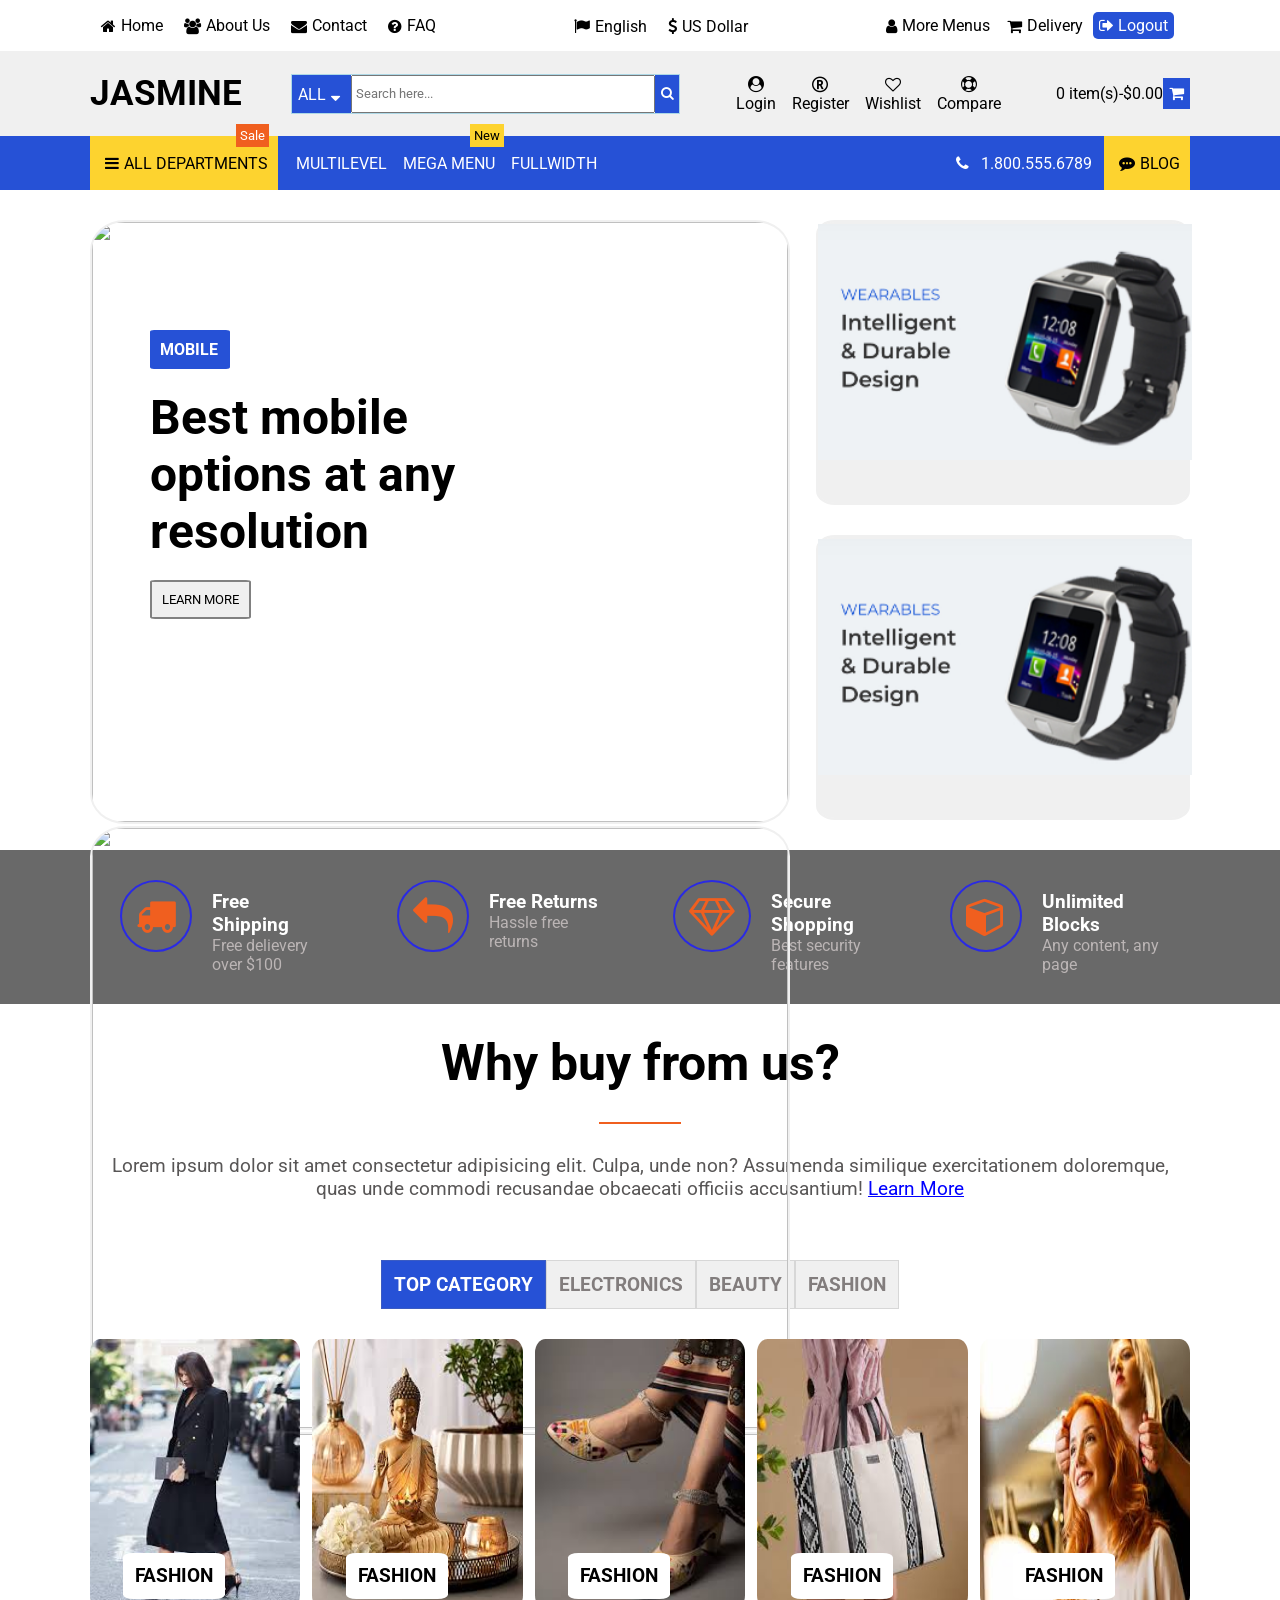
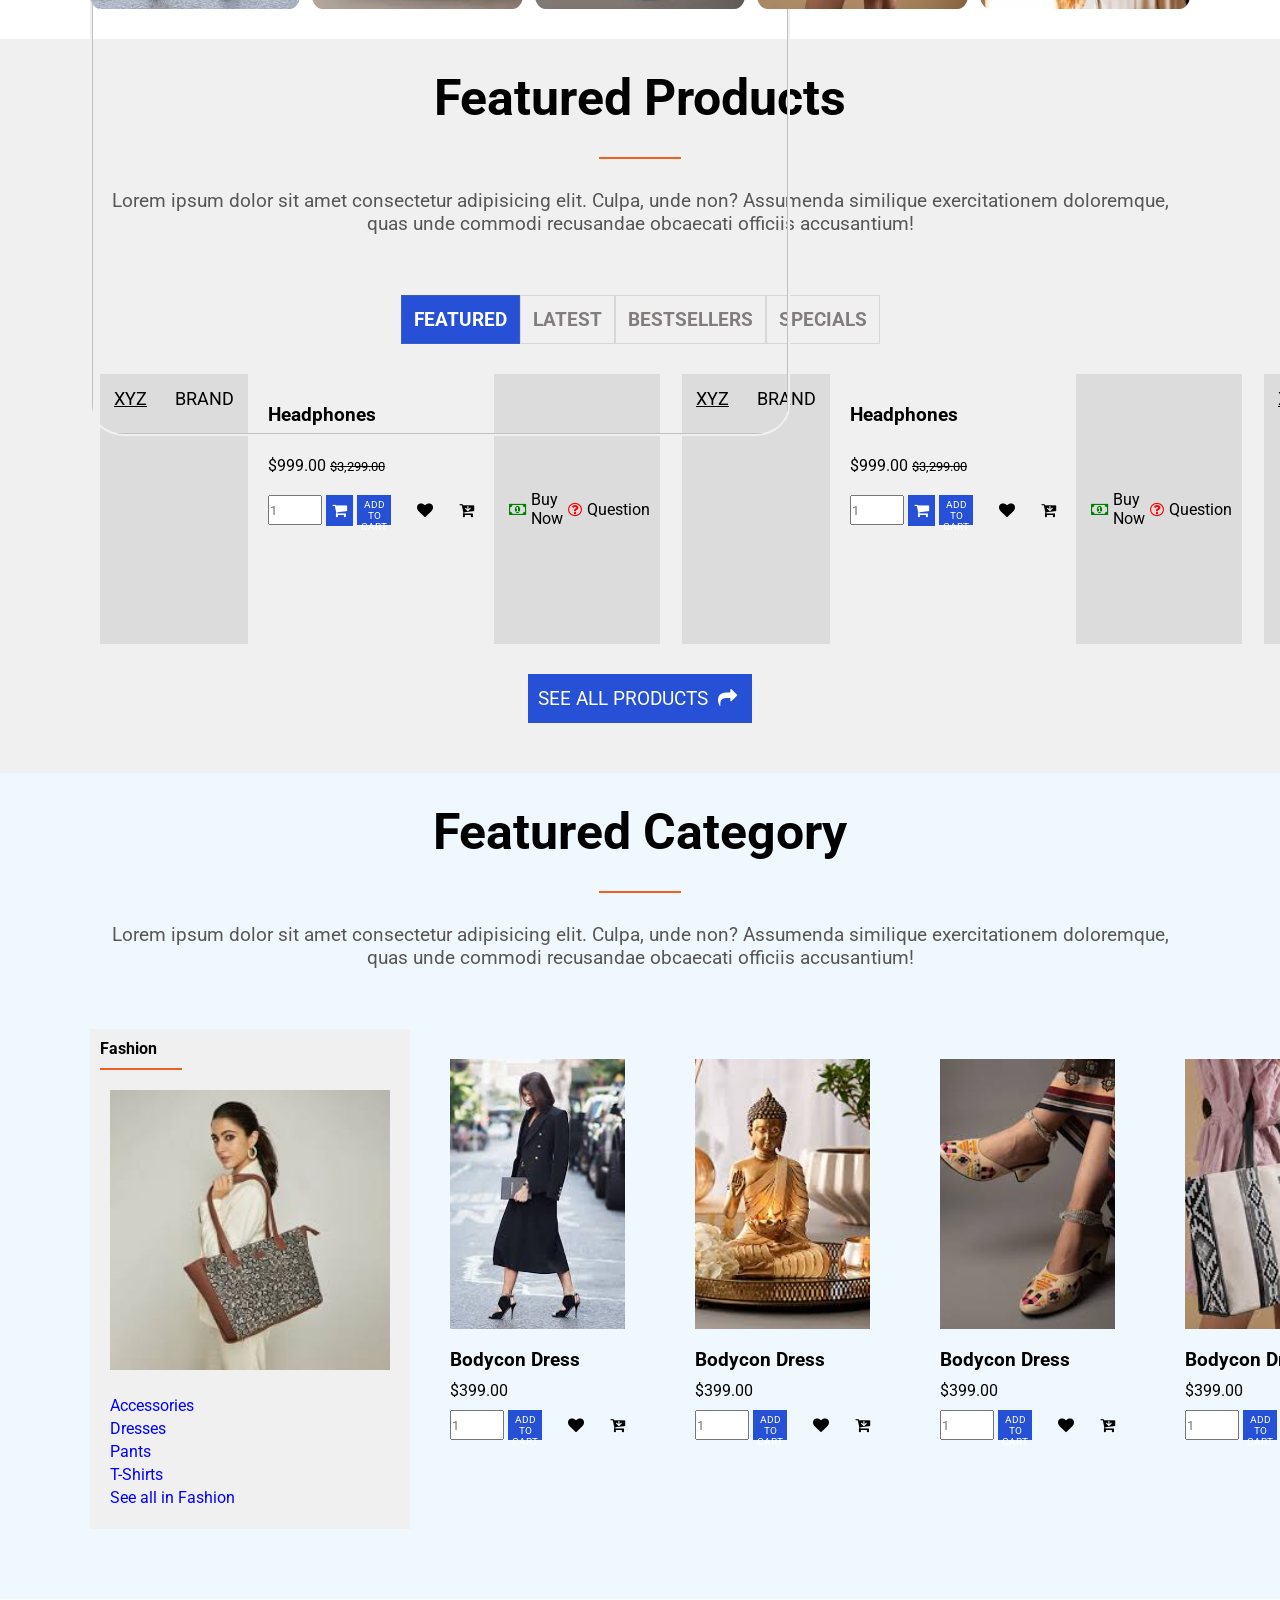
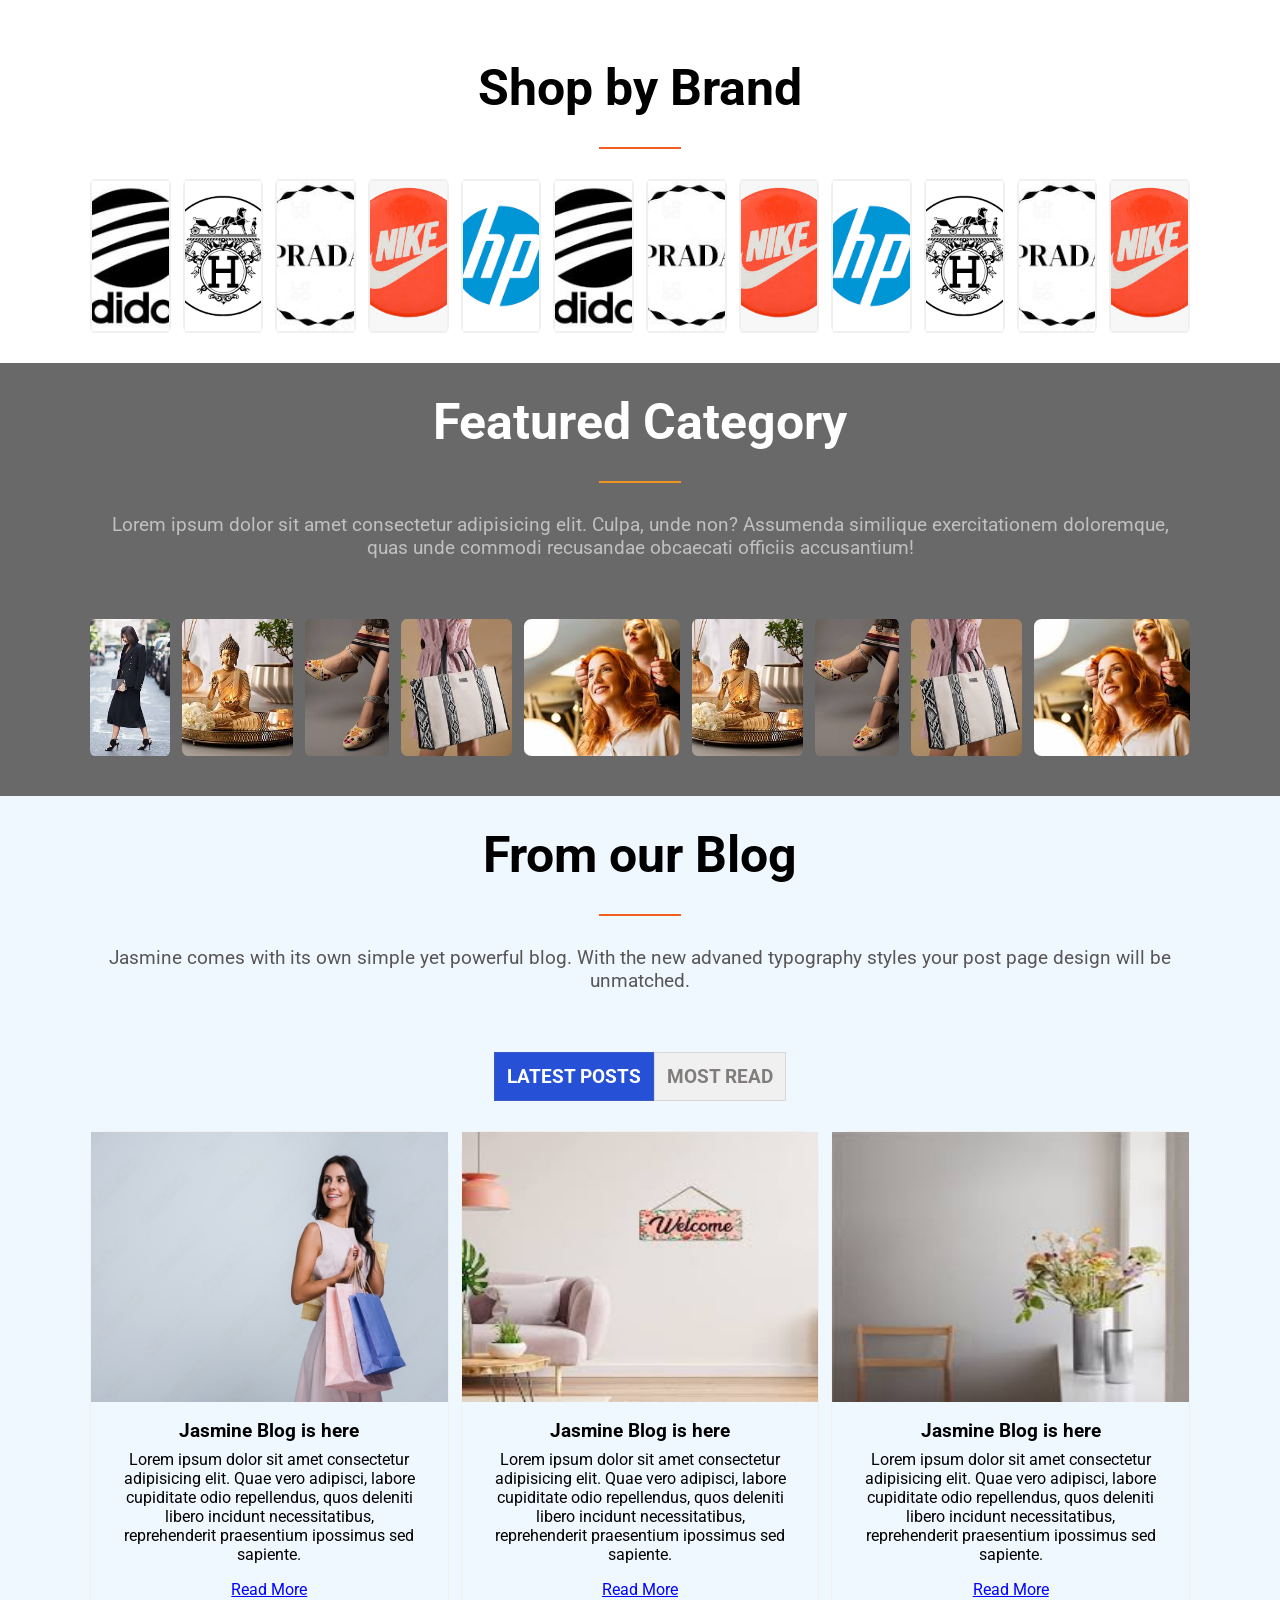
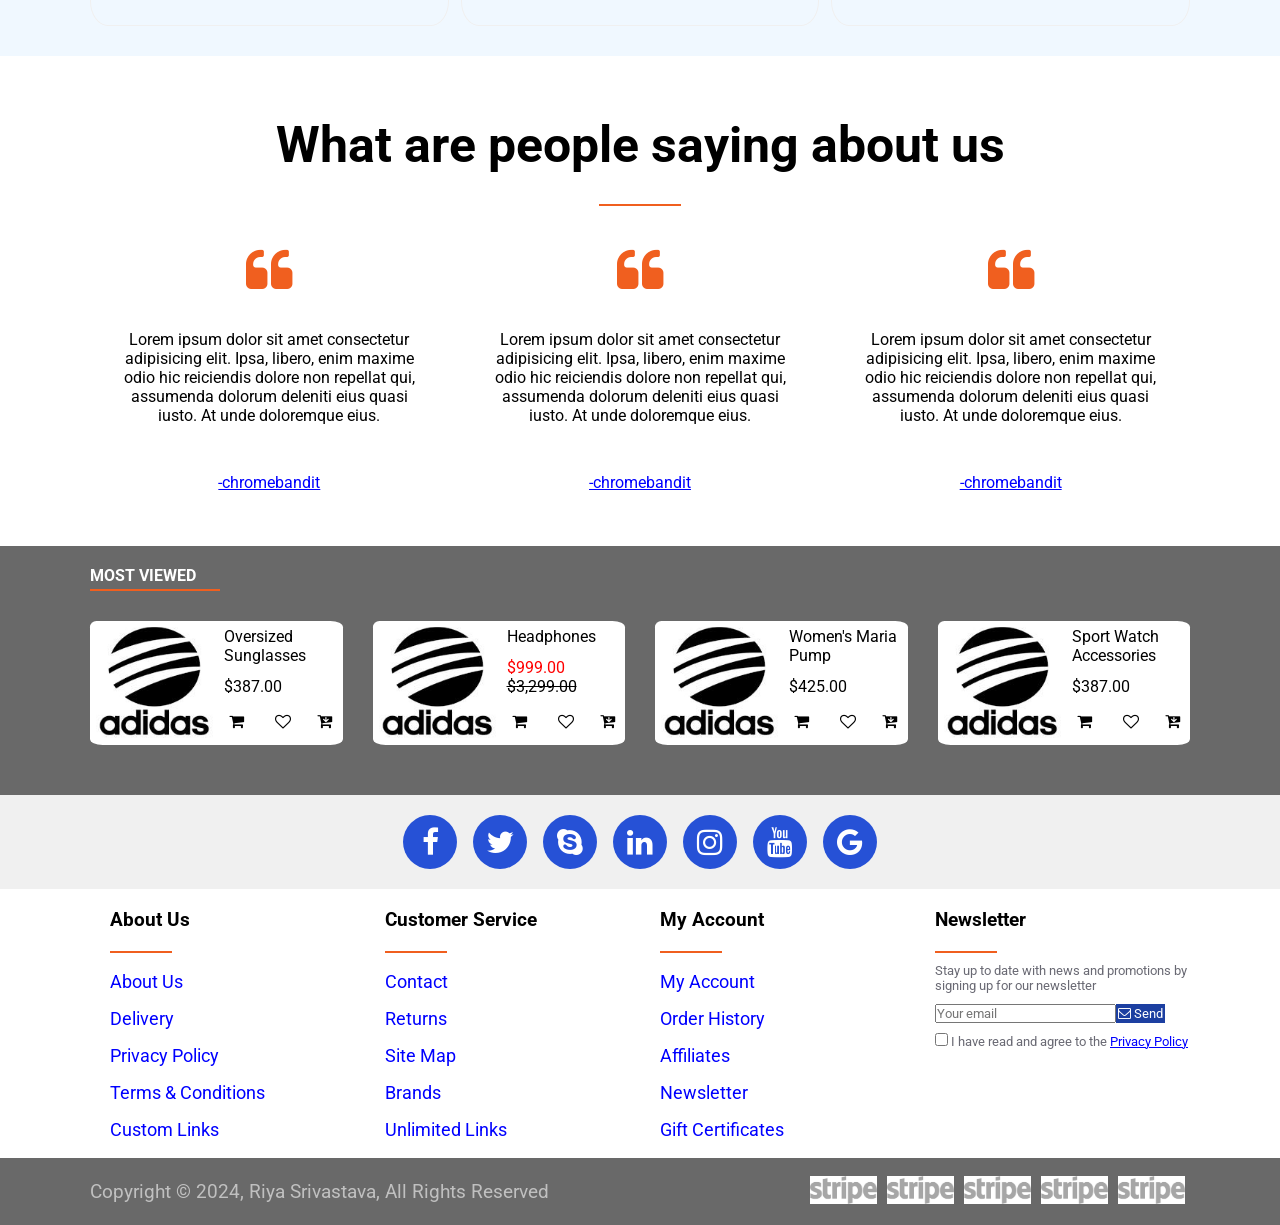
==== commit 9f80743e: "Logout Functionality Implemented" ====
--- a/Frontend/dashboard/index.html
+++ b/Frontend/dashboard/index.html
@@ -76,6 +76,7 @@
                                <a href="">
                                 <div class="top-icon"><i class="fa fa-shopping-cart icon-gap"></i></div>
                                 <div class="text-hide">Delivery</div>
+                                <button class="logoutbtn"><i class="fa fa-sign-out"></i>Logout</button>
                                </a>
                             </li>
                         </ul>
@@ -89,7 +90,7 @@
                 <div class="allmidHead">
 
                     <div class="div-setbetween">
-                        <h1>JOURNAL</h1>
+                        <h1>JASMINE</h1>
                     </div>
                     <div class=" div-setbetween">
                         <div class="search-bar">
@@ -708,7 +709,7 @@
                 <div class="ecom-heading">
                     <h1>From our Blog</h1>
                     <hr>
-                    <p>Journal comes with its own simple yet powerful blog. With the new advaned typography styles your
+                    <p>Jasmine comes with its own simple yet powerful blog. With the new advaned typography styles your
                         post page design will be unmatched.</p>
                 </div>
                 <div class="items">
@@ -720,7 +721,7 @@
                         <div class="three">
                             <div class="slick-image"><img src="./images/fashion5.jpg" alt=""></div>
                             <div class="slick-text">
-                                <h3>Journal Blog is here</h3>
+                                <h3>Jasmine Blog is here</h3>
                                 <p>Lorem ipsum dolor sit amet consectetur adipisicing elit. Quae vero adipisci, labore
                                     cupiditate odio repellendus, quos deleniti libero incidunt necessitatibus,
                                     reprehenderit praesentium ipossimus sed sapiente.</p>
@@ -730,7 +731,7 @@
                         <div class="three">
                             <div class="slick-image"><img src="./images/homedecor2.jpeg" alt=""></div>
                             <div class="slick-text">
-                                <h3>Journal Blog is here</h3>
+                                <h3>Jasmine Blog is here</h3>
                                 <p>Lorem ipsum dolor sit amet consectetur adipisicing elit. Quae vero adipisci, labore
                                     cupiditate odio repellendus, quos deleniti libero incidunt necessitatibus,
                                     reprehenderit praesentium ipossimus sed sapiente.</p>
@@ -742,7 +743,7 @@
                         <div class="three">
                             <div class="slick-image"><img src="./images/homedecors.jpeg" alt=""></div>
                             <div class="slick-text">
-                                <h3>Journal Blog is here</h3>
+                                <h3>Jasmine Blog is here</h3>
                                 <p>Lorem ipsum dolor sit amet consectetur adipisicing elit. Quae vero adipisci, labore
                                     cupiditate odio repellendus, quos deleniti libero incidunt necessitatibus,
                                     reprehenderit praesentium ipossimus sed sapiente.</p>
@@ -951,7 +952,7 @@
         </div>
     </section>
     <!-- SLICK SLIDER JS  -->
-    <script type="text/javascript" src="main.js">
+    <script type="text/javascript" src="dashboard.js">
     </script>
 
 </body>
--- a/Frontend/dashboard/style.css
+++ b/Frontend/dashboard/style.css
@@ -446,6 +446,30 @@
 .alltopHead .div-setbetween ul li {
   display: inline-block;
   margin-inline: 6px;
+}
+/* Logout button */
+.alltopHead .div-setbetween .logoutbtn{
+  background-color: var(--bg-primary);
+  color: white;
+  border: none;
+  margin-inline: 10px;
+  padding: 4px 6px 4px 2px;
+  font-size: 16px;
+  cursor: pointer;
+  border-radius: 5px;
+}
+.alltopHead .div-setbetween ul li button i{
+  color: white;
+  margin-inline: 4px;
+}
+.alltopHead .div-setbetween .logoutbtn:hover {
+  background-color: var(--bg-secondary);
+  color: black;
+  border-style: solid;
+  border-color: black;
+  i{
+    color: black;
+  }
 }
 .alltopHead .div-setbetween ul li a {
   text-decoration: none;
